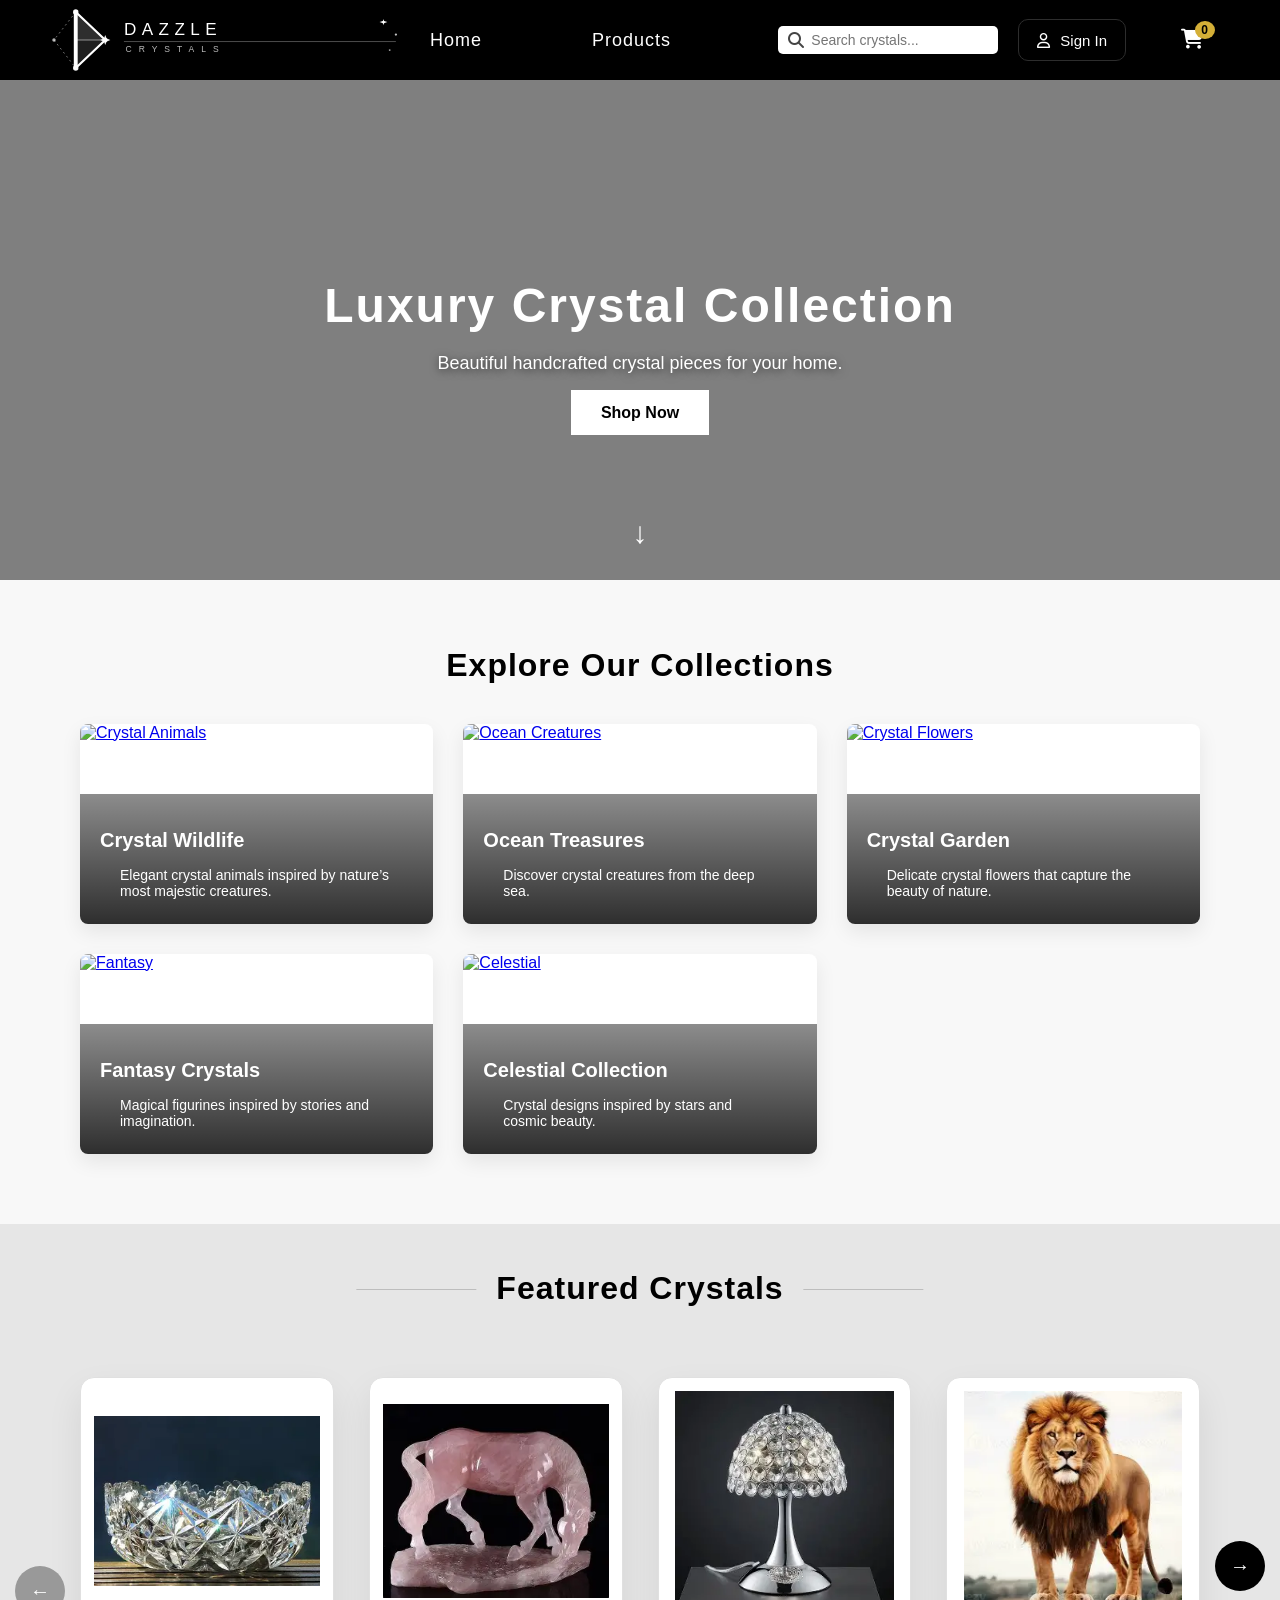
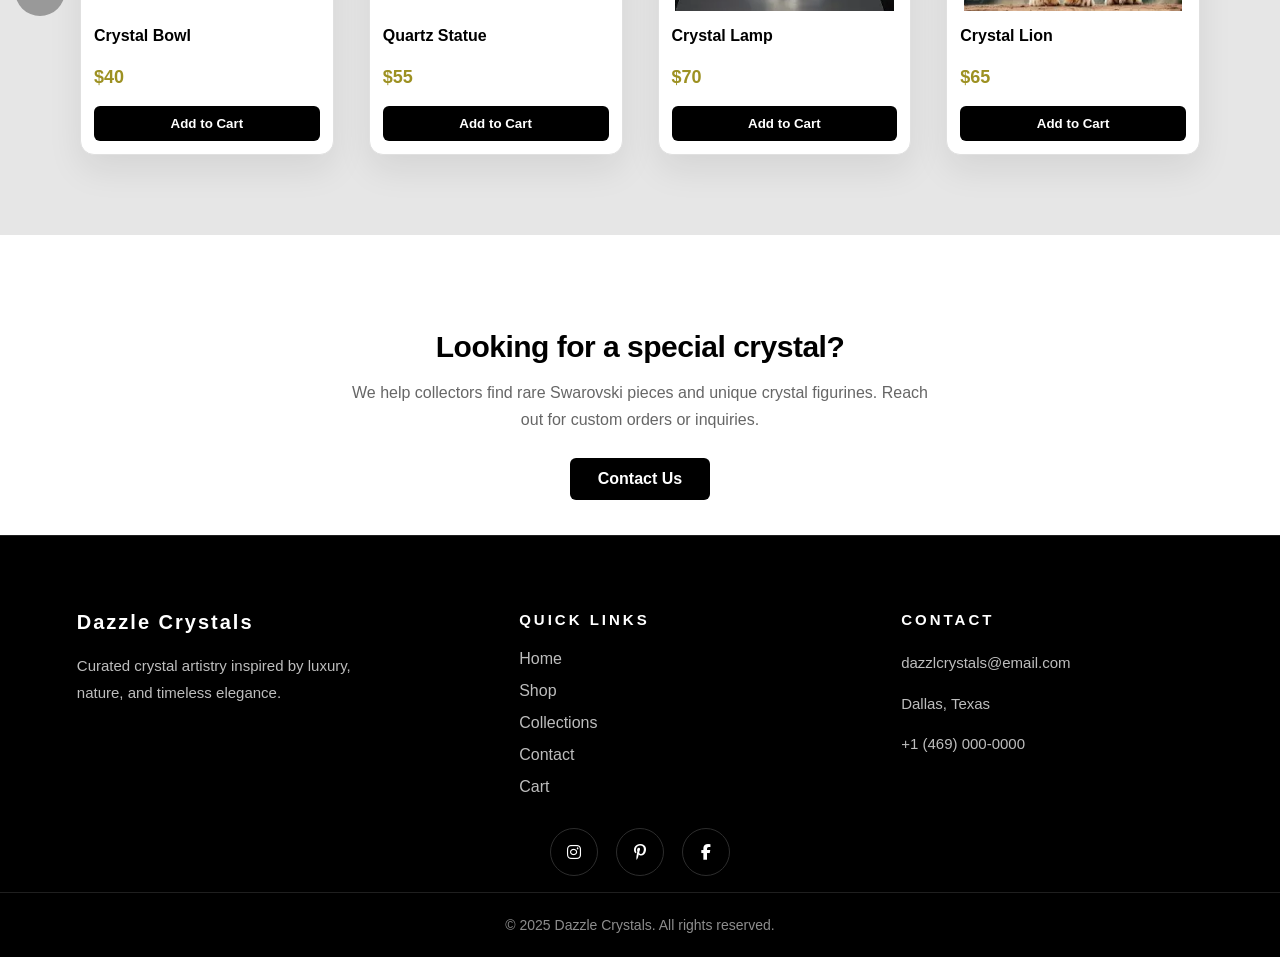
==== index.html @ 3b9be1fa "Corrected orders page nav bar" ====
<!doctype html>
<html>
  <head>
    <title>Crystal Store</title>
    <meta name="viewport" content="width=device-width, initial-scale=1.0" />
    <link rel="stylesheet" href="css/style.css" />
    <link
      rel="stylesheet"
      href="https://cdnjs.cloudflare.com/ajax/libs/font-awesome/6.5.0/css/all.min.css"
    />
  </head>

  <body>
    <header class="navbar">
      <div class="logo">
        <img src="images/Logo.svg" alt="Dazzle Crystals Logo" />
      </div>

      <nav>
        <a href="#home">Home</a>
        <a href="#products">Products</a>
        <a href="#contact">Contact</a>
      </nav>

      <div class="nav-right">
        <div class="search-bar">
          <i class="fa-solid fa-magnifying-glass"></i>
          <input type="text" placeholder="Search crystals..." />
        </div>

        <button class="signin-btn" id="signin-btn">
          <i class="fa-regular fa-user"></i>

          <span id="signin-text">Sign In</span>
        </button>

        <div class="account-dropdown" id="account-dropdown">
          <a href="#">
            <i class="fa-regular fa-user"></i>
            <span>My Account</span>
          </a>

          <a href="#">
            <i class="fa-regular fa-heart"></i>
            <span>Wishlist</span>
          </a>

          <a href="orders.html">
            <i class="fa-solid fa-box"></i>
            <span>Orders</span>
          </a>

          <button id="logout-btn">
            <i class="fa-solid fa-arrow-right-from-bracket"></i>
            <span>Logout</span>
          </button>
        </div>

        <button class="menu-toggle" id="menu-toggle">☰</button>

        <a href="cart.html" class="cart">
          <i class="fa-solid fa-cart-shopping"></i>
          <span id="cart-count">0</span>
        </a>

        <div id="cart-message" class="cart-message"></div>
      </div>
    </header>

    <section id="home" class="hero">
      <div class="hero-text">
        <h2>Luxury Crystal Collection</h2>
        <p>Beautiful handcrafted crystal pieces for your home.</p>
        <a href="shop.html" class="shop-btn">Shop Now</a>
      </div>

      <a href="#collections" class="scroll-down">↓</a>
    </section>

    <section id="collections" class="collections">
      <h2>Explore Our Collections</h2>

      <div class="collection-grid">
        <a href="shop.html?collection=wildlife">
          <div class="collection-card">
            <img
              src="https://images.unsplash.com/photo-1579783901586-d88db74b4fe4"
              alt="Crystal Animals"
            />
            <div class="collection-text">
              <h3>Crystal Wildlife</h3>
              <p>
                Elegant crystal animals inspired by nature’s most majestic
                creatures.
              </p>
            </div>
          </div>
        </a>

        <a href="shop.html?collection=ocean">
          <div class="collection-card">
            <img
              src="https://images.unsplash.com/photo-1507525428034-b723cf961d3e"
              alt="Ocean Creatures"
            />
            <div class="collection-text">
              <h3>Ocean Treasures</h3>
              <p>Discover crystal creatures from the deep sea.</p>
            </div>
          </div>
        </a>

        <a href="shop.html?collection=garden">
          <div class="collection-card">
            <img
              src="https://images.unsplash.com/photo-1501004318641-b39e6451bec6"
              alt="Crystal Flowers"
            />
            <div class="collection-text">
              <h3>Crystal Garden</h3>
              <p>Delicate crystal flowers that capture the beauty of nature.</p>
            </div>
          </div>
        </a>

        <a href="shop.html?collection=fantasy">
          <div class="collection-card">
            <img
              src="https://images.unsplash.com/photo-1534447677768-be436bb09401"
              alt="Fantasy"
            />
            <div class="collection-text">
              <h3>Fantasy Crystals</h3>
              <p>Magical figurines inspired by stories and imagination.</p>
            </div>
          </div>
        </a>

        <a href="shop.html?collection=celestial">
          <div class="collection-card">
            <img
              src="https://images.unsplash.com/photo-1519681393784-d120267933ba"
              alt="Celestial"
            />
            <div class="collection-text">
              <h3>Celestial Collection</h3>
              <p>Crystal designs inspired by stars and cosmic beauty.</p>
            </div>
          </div>
        </a>
      </div>
    </section>

    <section id="products" class="products">
      <h2>Featured Crystals</h2>

      <div class="products-wrapper">
        <!-- LEFT BUTTON -->
        <button id="prev-btn" class="nav-btn left">←</button>

        <!-- PRODUCTS (UNCHANGED GRID) -->
        <div class="product-grid" id="product-container"></div>

        <!-- RIGHT BUTTON -->
        <button id="next-btn" class="nav-btn right">→</button>
      </div>
    </section>

    <section id="contact" class="contact-section">
      <h2>Looking for a special crystal?</h2>

      <p>
        We help collectors find rare Swarovski pieces and unique crystal
        figurines. Reach out for custom orders or inquiries.
      </p>

      <a href="contact.html" class="contact-btn"> Contact Us </a>
    </section>

    <footer class="footer">
      <div class="footer-container">
        <!-- LEFT -->
        <div class="footer-brand">
          <h3>Dazzle Crystals</h3>

          <p>
            Curated crystal artistry inspired by luxury, nature, and timeless
            elegance.
          </p>
        </div>

        <!-- CENTER -->
        <div class="footer-links">
          <h4>Quick Links</h4>

          <a href="index.html">Home</a>

          <a href="shop.html">Shop</a>

          <a href="collections.html">Collections</a>

          <a href="contact.html">Contact</a>

          <a href="cart.html">Cart</a>
        </div>

        <!-- RIGHT -->
        <div class="footer-contact">
          <h4>Contact</h4>

          <p>dazzlcrystals@email.com</p>

          <p>Dallas, Texas</p>

          <p>+1 (469) 000-0000</p>
        </div>
      </div>

      <!-- SOCIAL ICONS -->

      <div class="footer-socials">
        <a href="#"><i class="fa-brands fa-instagram"></i></a>

        <a href="#"><i class="fa-brands fa-pinterest-p"></i></a>

        <a href="#"><i class="fa-brands fa-facebook-f"></i></a>
      </div>

      <!-- BOTTOM -->

      <div class="footer-bottom">
        <p>© 2025 Dazzle Crystals. All rights reserved.</p>
      </div>
    </footer>

    <script src="js/script.js?v=2"></script>

    <!-- =========================
     AUTH MODAL
========================= -->

    <div class="auth-overlay" id="auth-overlay">
      <div class="auth-modal">
        <!-- CLOSE BUTTON -->

        <button class="auth-close" id="auth-close">&times;</button>

        <!-- HEADER -->

        <div class="auth-header">
          <h2>Dazzle Crystals</h2>

          <p>Welcome back to your crystal collection.</p>
        </div>

        <!-- TABS -->

        <div class="auth-tabs">
          <button class="auth-tab active-tab" id="signin-tab">Sign In</button>

          <button class="auth-tab" id="signup-tab">Create Account</button>
        </div>

        <!-- SIGN IN FORM -->

        <form class="auth-form" id="signin-form">
          <input
            type="email"
            id="signin-email"
            placeholder="Email Address"
            required
          />

          <input
            type="password"
            id="signin-password"
            placeholder="Password"
            required
          />

          <button type="submit" class="auth-submit-btn">Sign In</button>
        </form>

        <!-- SIGN UP FORM -->

        <form class="auth-form hidden-form" id="signup-form">
          <input
            type="text"
            id="signup-firstname"
            placeholder="First Name"
            required
          />

          <input
            type="text"
            id="signup-lastname"
            placeholder="Last Name"
            required
          />

          <input
            type="email"
            id="signup-email"
            placeholder="Email Address"
            required
          />

          <input
            type="password"
            id="signup-password"
            placeholder="Password"
            required
          />

          <input
            type="password"
            id="signup-confirm-password"
            placeholder="Confirm Password"
            required
          />

          <button type="submit" class="auth-submit-btn">Create Account</button>
        </form>
      </div>
    </div>
    <script src="js/auth.js"></script>
  </body>
</html>
---- css/style.css ----
html {
    scroll-behavior: smooth;
}

section {
    scroll-margin-top: 100px;
}

body {
    font-family: Arial;
    margin: 0;

    display: flex;
    flex-direction: column;
    min-height: 100vh;
}
/* ==================== NAVBAR ==================== */

.cart {
    position: relative;
    margin-left: 20px;
    cursor: pointer;
}

.cart i {
    font-size: 20px;
    color: white;
}

#cart-count {
    position: absolute;
    top: -8px;
    right: -10px;
    background: #d4af37;
    color: black;
    font-size: 12px;
    font-weight: bold;
    padding: 2px 6px;
    border-radius: 50%;
}

.navbar {
    background: black;
    color: white;
    display: flex;
    align-items: center;
    justify-content: space-between;
    height: 80px;
    padding: 0 40px;
    position: sticky;
    top: 0;
    z-index: 1000;
}

.logo {
    display: flex;
    align-items: center;
    height: 100%;
    margin-right: 20px;
}

.logo img {
    height: 70px;
    width: auto;
}

nav {
    position: absolute;
    left: 50%;
    transform: translateX(-50%);
    display: flex;
    gap: 40px;
}

.navbar a {
    color: white;
    text-decoration: none;
    margin: 0 35px;
    font-size: 18px;
    font-weight: 500;
    letter-spacing: 1px;
    position: relative;
}

.navbar a::after {
    content: "";
    position: absolute;
    width: 0%;
    height: 2px;
    left: 0;
    bottom: -5px;
    background-color: white;
    transition: width 0.3s ease;
}

.navbar a:hover::after {
    width: 100%;
}

.search-bar {
    justify-self: end;
    display: flex;
    align-items: center;
    background: white;
    padding: 5px 10px;
    border-radius: 5px;
}

.search-bar input {
    border: none;
    outline: none;
    font-size: 14px;
    margin-left: 5px;
}

.search-bar i {
    color: #444;
}

.nav-right {
    display: flex;
    align-items: center;
    gap: 20px;
    position: relative;
}

/* =========================
   SIGN IN BUTTON
========================= */

.signin-btn {

    height: 42px;

    padding: 0 18px;

    border-radius: 10px;

    border: 1px solid #2d2d2d;

    background: black;

    color: white;

    display: flex;

    align-items: center;

    gap: 10px;

    cursor: pointer;

    transition: 0.3s ease;

    font-size: 15px;

    font-weight: 500;
}

.signin-btn i {

    font-size: 15px;
}

.signin-btn:hover {

    border-color: #b89b5e;

    color: #b89b5e;

    transform: translateY(-1px);
}

/* =========================
   LOGGED IN BUTTON
========================= */

.signin-btn.logged-in {

    width: 44px;

    height: 44px;

    padding: 0;

    border-radius: 50%;

    justify-content: center;

    font-size: 14px;

    font-weight: 700;

    background: white;

    color: black;

    border: none;
}

/* HIDE USER ICON */

.signin-btn.logged-in i {

    display: none;
}

/* HOVER */

.signin-btn.logged-in:hover {

    background: #b89b5e;

    color: white;

    transform: translateY(-1px);
}

/* =========================
   ACCOUNT DROPDOWN
========================= */

.account-dropdown {

    position: absolute;

    top: 70px;

    right: -25px;

    width: 205px;

    background: #fcfcfc;

    border-radius: 18px;

    border: 1px solid rgba(0,0,0,0.08);

    box-shadow:
        0 10px 25px rgba(0,0,0,0.08),
        0 25px 50px rgba(0,0,0,0.14);

    padding: 10px;

    display: flex;

    flex-direction: column;

    gap: 2px;

    opacity: 0;

    visibility: hidden;

    transform: translateY(12px);

    transition: 0.25s ease;

    z-index: 1000;
    align-items: flex-start;
    overflow: hidden;
}

/* SHOW */

.account-dropdown.show-dropdown {

    opacity: 1;

    visibility: visible;

    transform: translateY(0);
}

/* LINKS + BUTTON */

.account-dropdown a,
.account-dropdown button {


    height: 44px;

    border: none;

    background: none;

    border-radius: 10px;

    padding: 0 8px 0 6px;

    display: flex;

    align-items: center;
    gap: 10px;
    white-space: nowrap;

    font-size: 14px;

    font-weight: 500;

    color: #111;

    text-decoration: none;

    cursor: pointer;

    transition: 0.25s ease;
    width: 100%;
}

.account-dropdown i {

    width: 20px;
    text-align: center;

    font-size: 15px;

    opacity: 0.8;
}

/* HOVER */

.account-dropdown a:hover,
.account-dropdown button:hover {

    background: rgba(0,0,0,0.06);
}

/* LOGOUT */

#logout-btn {

    color: #c0392b;

    font-weight: 600;
}

/* ==================== MOBILE MENU BUTTON ==================== */

.menu-toggle {
    display: none;

    background: none;
    border: none;

    color: white;

    font-size: 28px;
    cursor: pointer;
}



/* ==================== HERO SECTION ==================== */

.hero {
    height: 500px;
    background-image: linear-gradient(
        rgba(0, 0, 0, 0.5),
        rgba(0, 0, 0, 0.5)
    ),
    url("https://images.unsplash.com/photo-1605100804763-247f67b3557e");
    background-size: cover;
    background-position: center;
    display: flex;
    align-items: center;
    justify-content: center;
    color: white;
    text-align: center;
    position: relative;
}

.hero-text h2 {
    font-size: 48px;
    letter-spacing: 2px;
    margin-bottom: 20px;
}

.hero-text p {
    font-size: 18px;
    color: white;
    margin-bottom: 30px;
    text-shadow: 0px 2px 8px rgba(0, 0, 0, 0.6);
}

.shop-btn {
    margin-top: 20px;
    padding: 14px 30px;
    font-size: 16px;
    background: white;
    color: black;
    border: none;
    cursor: pointer;
    font-weight: bold;
    transition: 0.3s;
    text-decoration: none;
}

.shop-btn:hover {
    background: #d4af37;
    color: black;
}

.hero-text {
    animation: fadeIn 1.5s ease;
}

@keyframes fadeIn {
    from {
        opacity: 0;
        transform: translateY(20px);
    }
    to {
        opacity: 1;
        transform: translateY(0);
    }
}

.scroll-down {
    position: absolute;
    bottom: 30px;
    left: 50%;
    transform: translateX(-50%);
    font-size: 30px;
    color: white;
    text-decoration: none;
    animation: scrollBounce 1.5s infinite;
}

@keyframes scrollBounce {
    0%   { transform: translate(-50%, 0); }
    50%  { transform: translate(-50%, 10px); }
    100% { transform: translate(-50%, 0); }
}

/* ==================== PRODUCTS ==================== */

.products {
    padding: 20px 40px 80px;
    background: #e6e6e6;
}

.products h2 {
    text-align: center;
    font-size: 32px;
    letter-spacing: 1px;
    margin-bottom: 50px;
    position: relative;
    display: inline-block;
    left: 50%;
    transform: translateX(-50%);
}

.products h2::before,
.products h2::after {
    content: "";
    position: absolute;
    top: 50%;
    width: 120px;
    height: 1px;
    background: #bdbdbd;
}

.products h2::before {
    right: 100%;
    margin-right: 20px;
}

.products h2::after {
    left: 100%;
    margin-left: 20px;
}

.product-grid {
    display: grid;
    grid-template-columns: repeat(4, 1fr);
    gap: 35px;
    margin-top: 20px;
    align-items: start;
}

.product-card {
    padding: 13px;
    text-align: left;
    background: white;
    border-radius: 14px;
    border: 1px solid #e0e0e0;
    box-shadow: 0 15px 35px rgba(0, 0, 0, 0.08);
    transition: 0.3s;

    display: flex;
    flex-direction: column;
    justify-content: flex-start;
}

.product-card * {
    margin-bottom: 0;
}

.product-card:hover {
    transform: translateY(-8px);
    box-shadow: 0 22px 50px rgba(0, 0, 0, 0.18);
}

.product-card img {
    display: block;
    width: 100%;
    height: 220px;
    object-fit: contain;
    padding: 0;
    margin-bottom: 10px;
}

.product-card h3 {
    font-size: 16px;
    font-weight: 600;
    margin: 6px 0 4px;
}

.product-card p:last-of-type {
    font-size: 18px;
    font-weight: 700;
    margin-bottom: 10px;
}

.product-card button {
    margin-top: 8px;
    padding: 10px 20px;
    background: black;
    color: white;
    border: none;
    cursor: pointer;
    font-weight: bold;
    border-radius: 6px;
    display: block;
    text-align: center;
    width: 100%;
    margin-bottom: 0;
}

.product-card button:hover {
    background: #444;
}

.product-desc {
    font-size: 15px;
    color: #8a8a8a;
    margin-bottom: 8px;

    height: 34px;          /* FIXED HEIGHT */
    line-height: 17px;     /* clean spacing */
    overflow: hidden;
}

.price {
    color: #9d9122;
    font-weight: 700;
}
/* ==================== COLLECTIONS ==================== */

.collections {
    padding: 40px 80px 70px;
    background: #f8f8f8;
}

.collections h2 {
    text-align: center;
    font-size: 32px;
    margin-bottom: 40px;
    letter-spacing: 1px;
}

.collection-grid {
    display: grid;
    grid-template-columns: repeat(3, 1fr);
    gap: 30px;
    max-width: 1200px;
    margin: 0 auto;
}

.collection-card {
    position: relative;
    background: white;
    border-radius: 8px;
    overflow: hidden;
    box-shadow: 0 8px 20px rgba(0, 0, 0, 0.08);
    transition: 0.3s;
}

.collection-card:hover {
    transform: translateY(-5px);
}

.collection-card img {
    width: 100%;
    height: 200px;
    object-fit: cover;
    display: block;
    transition: 0.4s;
}

.collection-card:hover img {
    transform: scale(1.05);
    transition: 0.4s;
}

.collection-text {
    position: absolute;
    bottom: 0;
    left: 0;
    right: 0;

    height: 90px;

    background: linear-gradient(
        rgba(0, 0, 0, 0.45),
        rgba(0, 0, 0, 0.82)
    );
    
    color: white;
    padding: 20px;

    
}

.collection-card:active {
    transform: scale(0.98);
}

.collection-text h3 {
    margin: 0;
    font-size: 20px;
    font-weight: 600;
}

.collection-text p {
    font-size: 14px;
    margin-top: 5px;
    color: white !important;
}

.collection-card h3 {
    margin-top: 15px;
    font-size: 20px;
}

.collection-card p {
    font-size: 14px;
    padding: 10px 20px 20px;
    color: #666;
}

/* ==================== CONTACT SECTION ==================== */

.contact-section {
    text-align: center;
    padding: 70px 20px 35px;
    background: white;
}

.contact-section h2 {
    font-size: 30px;
    margin-bottom: 15px;
    letter-spacing: -0.5px;
    font-weight: 650;
}

.contact-section p {
    max-width: 600px;
    margin: 0 auto 25px;
    line-height: 1.7;
    color: #666;
    font-size: 16px;
}

.contact-btn {
    display: inline-block;
    padding: 12px 28px;
    background: black;
    color: white;
    text-decoration: none;
    font-weight: bold;
    border-radius: 6px;
    transition: 0.3s;
}

.contact-btn:hover {
    background: #d4af37;
    color: black;
}

/* =========================
   FOOTER
========================= */

.footer {

    background: black;

    color: white;

    padding-top: 55px;

    margin-top: auto;

    border-top: 1px solid #1f1f1f;
}

.footer-container {

    width: 88%;

    margin: auto;

    display: flex;

    justify-content: space-between;

    gap: 80px;

    padding-bottom: 18px;
}

/* LEFT */

.footer-brand {

    flex: 1.2;
}

.footer-brand h3 {

    font-size: 20px;

    letter-spacing: 2px;

    margin-bottom: 18px;
}

.footer-brand p {

    color: #bdbdbd;

    line-height: 1.8;

    max-width: 320px;

    font-size: 15px;
}

/* CENTER */

.footer-links {

    flex: 1;

    display: flex;

    flex-direction: column;
}

.footer-links h4,
.footer-contact h4 {

    font-size: 15px;

    letter-spacing: 3px;

    text-transform: uppercase;

    margin-bottom: 22px;
}

.footer-links a {

    color: #bdbdbd;

    text-decoration: none;

    margin-bottom: 14px;

    transition: 0.3s ease;

    width: fit-content;
}

.footer-links a:hover {

    color: #b89b5e;
    transform: translateX(4px);
}

/* RIGHT */

.footer-contact {

    flex: 1;
}

.footer-contact p {

    color: #bdbdbd;

    margin-bottom: 14px;

    line-height: 1.7;

    font-size: 15px;
}

/* SOCIALS */

.footer-socials {

    display: flex;

    justify-content: center;

    gap: 18px;

    padding-bottom: 16px;
}

.footer-socials a {

    width: 46px;

    height: 46px;

    border-radius: 50%;

    border: 1px solid #2d2d2d;

    display: flex;

    align-items: center;

    justify-content: center;

    color: white;

    text-decoration: none;

    transition: 0.3s ease;
}

.footer-socials a:hover {

    background: #b89b5e;

    color: black;

    border-color: #b89b5e;
}

/* BOTTOM */

.footer-bottom {

    border-top: 1px solid #1f1f1f;

    padding: 24px 20px;

    text-align: center;
}

.footer-bottom p {

    color: #8d8d8d;

    font-size: 14px;

    margin: 0;
}

/* =========================
   MOBILE FOOTER
========================= */

@media (max-width: 768px) {

    .footer-container {

        flex-direction: column;

        gap: 40px;
    }

    .footer-brand p {

        max-width: 100%;
    }

    .footer-links,
    .footer-contact {

        width: 100%;
    }

    .footer {

        padding-top: 50px;
    }
}



/* ==================== CART PAGE ==================== */

.cart-page {
    display: flex;
    gap: 40px;
    padding: 40px 80px;
    background: #e6e6e6;

    flex: 1;
}

.cart-left {
    flex: 2;
}

.cart-right {
    flex: 1;
    background: white;
    padding: 25px;
    border-radius: 10px;
    box-shadow: 0 10px 30px rgba(0, 0, 0, 0.1);
    height: fit-content;
    position: sticky;
    top: 110px;
}

.cart-right h2 {
    margin-bottom: 20px;
}


.cart-right h3 {
    margin-top: 20px;
}

.checkout-btn {
    width: 100%;
    margin-top: 20px;
    padding: 12px;
    background: black;
    color: white;
    border: none;
    font-weight: bold;
    cursor: pointer;
}

.checkout-btn:hover {
    background: #444;
}

.cart-item-content {
    display: flex;
    align-items: center;
    justify-content: space-between;
    gap: 25px;
}

.cart-item-content img {
    width: 100px;
    height: 100px;
    object-fit: cover;
    border-radius: 8px;
}

.cart-item-info {
    flex: 1;
    text-align: left;
    margin-left: 20px;
}

.cart-item-info h3 {
    margin: 0;
    font-size: 18px;
}

.cart-item-info p {
    margin: 5px 0;
    color: #555;
}

.cart-item-info button {
    margin-top: 10px;
    padding: 8px 14px;
    background: black;
    color: white;
    border: none;
    cursor: pointer;
    border-radius: 5px;
}

.cart-item-info button:hover {
    background: #444;
}

.cart-title {
    font-size: 18px;
    font-weight: bold;
    color: black;
    text-decoration: none;
    display: block;
}

.cart-title:hover {
    text-decoration: underline;
}

.cart-price {
    font-size: 16px !important;
    font-weight: 600;
    color: #000;
    letter-spacing: 0.5px;
}

.remove-btn {
    width: fit-content;
    margin-top: 10px;
    padding: 8px 16px;
    background: black;
    color: white;
    border: none;
    border-radius: 6px;
    cursor: pointer;
}

.remove-btn:hover {
    background: #444;
}

.cart-delete button {
    width: 42px;
    height: 42px;
    border-radius: 50%;
    border: 2px solid #ccc;
    background: white;
    cursor: pointer;
    display: flex;
    align-items: center;
    justify-content: center;
    transition: all 0.3s ease;
}

.cart-delete button i {
    color: #000;
    font-size: 16px;
}

.cart-delete button:hover {
    background: rgb(190, 47, 47);
    border-color: black;
}

.cart-delete button:hover i {
    color: white;
}

/* ==================== RESPONSIVE DESIGN ==================== */

/* Tablet */
@media (max-width: 900px) {
    .collection-grid {
        grid-template-columns: repeat(2, 1fr);
    }
}

/* Mobile */
@media (max-width: 600px) {
    .products {
    padding: 10px 0 30px;
}

.products h2::before,
.products h2::after {
    font-size: 24px;

    margin-bottom: 16px;

    line-height: 1.2;
}

.products-wrapper {
    position: relative;

    display: flex;
    justify-content: center;
    align-items: center;
    margin-top: -10px;

    padding: 0;
}

.collections {
    padding: 40px 20px;
}

.collection-text {
    height: 60px;
    padding: 12px;
    min-height: 78px;
}

.collection-text h3 {
    font-size: 14px;
}

.collection-text p {
    font-size: 12px;
}

.collection-card img {
    height: 150px;
    object-fit: cover;
    width: 100%;
}

.collections h2 {
    font-size: 24px;

    margin-bottom: 20px;

    line-height: 1.2;
}



.hero-text h2 {
    font-size: 30px;

    line-height: 1.1;

    margin-bottom: 10px;

    letter-spacing: 1px;
}

.hero-text p {
    font-size: 14px;

    line-height: 1.5;

    max-width: 280px;

    margin: 0 auto 14px;
}

.hero .shop-btn {
    padding: 10px 24px;
    font-size: 12px;
    display: inline-block;
    width: auto;
}

.hero {
    height: 320px;

    padding: 20px;

    background-position: center;
}

.hero-text {
    margin-top: 0px;
}

.scroll-down {
    bottom: 14px;
    font-size: 24px;
}

    .collection-grid {
        grid-template-columns: 1fr !important;
    }

    .product-grid {
    grid-template-columns: 1fr;

    gap: 0;

    margin-top: 0;

    width: 100%;

    justify-items: center;
}

.product-card {
    width: 80%;

    padding: 12px;

    box-sizing: border-box;

    border-radius: 14px;

    background: white;

    box-shadow: 0 8px 18px rgba(0,0,0,0.08);

    text-align: left;
}

.product-card img {
    height: 175px;

    width: 100%;

    object-fit: contain;

    border-radius: 2px;

    margin-bottom: 10px;
}

.product-card h3 {
    font-size: 15px;

    margin: 8px 0 6px;

    font-weight: 700;
}

.product-desc {
    font-size: 15px;

    line-height: 1.4;

    color: #888;

    margin-bottom: 16px;

    height: auto;
}

.price {
    font-size: 14px;

    font-weight: 700;
}

.product-card button {
    padding: 9px;

    font-size: 11px;

    border-radius: 5px;

    margin-top: 10px;
}

    /* ================= MOBILE NAVBAR ================= */

/* KEEP THIS ONE */
.navbar {
    flex-direction: row;
    align-items: center;
    justify-content: space-between;

    padding: 0 14px;

    height: 58px;

    position: relative;
    box-sizing: border-box;
    width: 100%;
}
.menu-toggle {
    display: block;

    margin-left: 12px;
    margin-right: 0;

    font-size: 23px;

    line-height: 1;
}
.cart {
    margin-left: 0;
}

.cart i {
    font-size: 16px;
}

#cart-count {
    top: -6px;
    right: -8px;
}

/* hide nav initially */
nav {
    display: none;

    position: absolute;

    top: 64px;
    box-shadow: 0 10px 25px rgba(0,0,0,0.35);
    left: 0;

    width: 100%;

    background: black;

    flex-direction: column;
    align-items: center;
    justify-content: center;

    padding: 16px 0;

    z-index: 999;

    transform: none;
    right: auto;
}

/* when menu opens */
nav.active {
    display: flex;

    animation: mobileMenu 0.25s ease;
}

@keyframes mobileMenu {
    from {
        opacity: 0;
        transform: translateY(-8px);
    }

    to {
        opacity: 1;
        transform: translateY(0);
    }
}

nav a {
    margin: 10px 0;

    font-size: 17px;

    width: 100%;
    text-align: center;
}

.nav-right {
    display: flex;
    align-items: center;

    gap: 10px;

    margin-left: auto;
}

.nav-btn {
    width: 24px;
    height: 24px;

    font-size: 10px;

    border-radius: 50%;

    background: black;

    color: white;

    border: none;

    display: flex;
    align-items: center;
    justify-content: center;

    opacity: 1;

    position: absolute;

    top: 50%;

    transform: translateY(-50%);

    z-index: 10;
}

#prev-btn {
    left: 8px;
}

#next-btn {
    right: 8px;
}

.nav-btn:active {
    transform: scale(0.92);
}

.search-bar {
    width: auto;
    height: auto;
    display: flex;
    align-items: center;
    justify-content: center;
    background: transparent;
    border: none;
    padding: 4px;
    overflow: visible;
    cursor: pointer;
}

.search-bar input {
    display: none;
}

.search-bar i {
    color: white;
    font-size: 15px;
    margin: 0;
}

    .logo {
    justify-content: center;
    margin-right: 0;
}

.logo img {
    height: 42px;
}


.contact-section h2 {
    font-size: 26px;

    line-height: 1.2;

    max-width: 280px;

    margin: 0 auto 16px;
}

.contact-section p {
    font-size: 14px;

    line-height: 1.6;

    max-width: 300px;

    margin: 0 auto 22px;
}

.related-products .product-grid {
    grid-template-columns: 1fr;
}


/* =========================
   MOBILE SHOP PAGE
========================= */

.shop-container {
    display: block;
}

.filters {
    display: none;
}

.products-content {
    width: 100%;
}

.mobile-actions {
    display: flex;

    gap: 12px;

    margin-bottom: 18px;
}

.filter-toggle,
#sort {
    flex: 1;

    height: 44px;

    border-radius: 10px;

    border: 1px solid #d8d8d8;

    background: white;

    font-size: 14px;

    padding: 0 14px;
}

.filter-toggle {
    display: flex;

    align-items: center;
    justify-content: center;

    gap: 8px;

    cursor: pointer;
}

.top-bar {
    display: block;
}

#result-count {
    font-size: 15px;

    margin-bottom: 18px;

    font-weight: 600;
}

/* PRODUCT LIST */

.products-content .product-grid {
    display: grid;

    grid-template-columns: 1fr;

    gap: 22px;

    justify-items: center;
}

.products-content .product-card {
    width: 88%;

    padding: 14px;

    border-radius: 16px;

    background: white;

    box-shadow: 0 6px 18px rgba(0,0,0,0.08);
}

.products-content .product-card img {
    width: 100%;

    height: 220px;

    object-fit: contain;

    margin-bottom: 14px;
}

.products-content .product-card h3 {
    font-size: 20px;

    margin-bottom: 10px;
}

.products-content .product-desc {
    font-size: 14px;

    line-height: 1.5;

    margin-bottom: 18px;
}

.products-content .price {
    font-size: 20px;

    font-weight: 700;

    margin-bottom: 16px;
}

.products-content .product-card button {
    height: 48px;

    font-size: 14px;

    border-radius: 8px;
}

/* FILTER MODAL */

.filter-overlay {
    position: fixed;

    inset: 0;

    background: rgba(0,0,0,0.45);

    z-index: 999;

    display: none;

    align-items: flex-end;
}

.filter-overlay.active {
    display: flex;
}

.filter-modal {
    width: 100%;

    background: white;

    border-radius: 22px 22px 0 0;

    padding: 24px 20px;

    max-height: 85vh;

    overflow-y: auto;
}

.filter-header {
    display: flex;

    justify-content: space-between;

    align-items: center;

    margin-bottom: 24px;
}

.filter-header h3 {
    font-size: 24px;
}

#close-filters {
    background: none;

    border: none;

    font-size: 22px;

    cursor: pointer;
}

.filter-content h4 {
    margin: 24px 0 14px;

    font-size: 18px;
}

.filter-content label {
    display: flex;

    align-items: center;

    gap: 10px;

    margin-bottom: 16px;

    font-size: 15px;
}

.filter-buttons {
    display: flex;

    gap: 12px;

    margin-top: 28px;
}

.filter-buttons button {
    flex: 1;

    height: 48px;

    border-radius: 10px;

    font-size: 14px;

    cursor: pointer;
}

#mobile-clear-filters {
    background: white;

    border: 1px solid #ccc;
}

#apply-filters {
    background: black;

    color: white;

    border: none;
}


}

/* ================= FILTER LAYOUT ================= */

.shop-container {
    display: flex;
    gap: 30px;
}

/* ================= PAGINATION ================= */

.pagination {
    display: flex;

    justify-content: center;

    align-items: center;

    gap: 10px;

    margin-top: 40px;
}

.pagination button {
    width: 42px;
    height: 42px;

    border-radius: 50%;

    border: 1px solid #ccc;

    background: white;

    cursor: pointer;

    font-weight: 600;

    transition: 0.3s;
}

.pagination button:hover {
    background: black;
    color: white;
}

.pagination .active-page {
    background: black;
    color: white;
    border-color: black;
}

/* LEFT SIDE FILTER */
.filters {
    width: 250px;
    background: white;
    padding: 20px;
    border-radius: 10px;
    height: fit-content;
    box-shadow: 0 5px 15px rgba(0,0,0,0.1);

    position: sticky;
    top: 100px;
}

.filters h3 {
    margin-bottom: 15px;
}

.filters h4 {
    margin-top: 15px;
    margin-bottom: 10px;
}

/* RIGHT SIDE PRODUCTS */
.products-content {
    flex: 1;
}

/* ================= TOP BAR ================= */

.top-bar {
    display: flex;
    justify-content: space-between;
    align-items: center;
    margin-bottom: 20px;
}

.top-bar p {
    font-weight: bold;
    font-size: 16px;
}

.top-bar select {
    padding: 6px 10px;
    border-radius: 5px;
    cursor: pointer;
}

/* CLEAR FILTER BUTTON */
.clear-btn {
    margin-top: 20px;
    width: 100%;
    padding: 10px;
    background: black;
    color: white;
    border: none;
    border-radius: 6px;
    cursor: pointer;
    font-weight: bold;
}

.clear-btn:hover {
    background: #444;
}

/* ================= EMPTY CART ================= */

.empty-cart {
    text-align: center;
    margin-top: 80px;
    padding: 40px;
}

.empty-icon {
    font-size: 60px;
    color: #ccc;
    margin-bottom: 20px;
}

.empty-cart h3 {
    font-size: 24px;
    margin-bottom: 10px;
}

.empty-cart p {
    color: #777;
    margin-bottom: 25px;
}

.empty-cart .shop-btn {
    display: inline-block;
    padding: 12px 25px;
    background: black;
    color: white;
    text-decoration: none;
    border-radius: 6px;
    font-weight: bold;
    transition: 0.3s;
}

/* ================= CART TOAST ================= */

.cart-message {
    position: fixed;
    top: 90px;
    right: 40px;
    background: black;
    color: white;
    padding: 10px 18px;
    border-radius: 6px;
    font-size: 14px;
    opacity: 0;
    transform: translateY(-10px);
    transition: all 0.3s ease;
    pointer-events: none;
}

.cart-message.show {
    opacity: 1;
    transform: translateY(0);
}

/* ================= PRODUCT NAV BUTTONS ================= */

.products-wrapper {
    position: relative;
    padding: 0 40px;

    
}

/* COMMON BUTTON STYLE */
.nav-btn {
    position: absolute;
    top: 50%;
    transform: translateY(-50%);
    
    width: 50px;
    height: 50px;
    border-radius: 50%;
    
    background: black;
    color: white;
    border: none;
    cursor: pointer;
    
    font-size: 20px;
    
    display: flex;
    align-items: center;
    justify-content: center;

    z-index: 10;
}

/* LEFT BUTTON */
.nav-btn.left {
    left: -25px;
}

/* RIGHT BUTTON */
.nav-btn.right {
    right: -25px;
}

/* HOVER EFFECT */
.nav-btn:hover {
    background: #444;
    transform: translateY(-50%) scale(1.1);
    transition: 0.2s;
}

.nav-btn:disabled {
    background: #999;
    cursor: not-allowed;
    transform: none;
}

/* ================= CHECKOUT ================= */

.checkout-container {
    display: flex;

    gap: 25px;

    align-items: flex-start;
    justify-content: center;

    padding: 24px 50px 40px;
    background: #e6e6e6;
    flex: 1;
    
}

/* LEFT SIDE */

.checkout-left {
    flex: 1;
    max-width: 640px;
}

/* RIGHT SIDE */

.checkout-summary {
    width: 420px;

    position: sticky;
    top: 110px;

    margin-top: 12px;
}

/* SUMMARY CARD */

.summary-card {
    background: white;

    padding: 30px;

    border-radius: 12px;

    box-shadow: 0 10px 30px rgba(0,0,0,0.08);
}

.summary-card h2 {
    margin-top: 0;
    margin-bottom: 25px;
}

.summary-card hr {
    border: none;
    border-top: 1px solid #d2d2d2;

    margin: 8px 0;
}


.checkout-box {
    background: transparent;
    padding: 0;
    border-radius: 0;
    box-shadow: none;
}

.zipcode-note {
    margin: 4px 0 10px;

    font-size: 13px;

    color: #777;

    line-height: 1.4;
}
/* CHECKOUT FORM WIDTH */

.checkout-left form,
.checkout-left #step-1,
.checkout-left #step-2,
.checkout-left #step-3 {
    width: 100%;
}

/* FORM INPUTS */

.checkout-left input,
.checkout-left select {
    background: white;
}

.checkout-box h2 {
    margin-bottom: 20px;
}

.checkout-box input,
.checkout-box textarea,
.checkout-box select{
    width: 100%;
    margin-bottom: 15px;
    padding: 10px;
    border-radius: 6px;
    border: 1px solid #ccc;
    box-sizing: border-box;
}

.checkout-box button {
    width: 100%;
    padding: 12px;
    background: black;
    color: white;
    border: none;
    font-weight: bold;
    cursor: pointer;
}

.checkout-box button:disabled {
    background: #999;
    cursor: not-allowed;
}

/* STEP INDICATOR */

.checkout-steps {
    display: flex;
    align-items: center;
    justify-content: center;
    margin: 15px 0;
    gap: 40px;
}

.step {
    display: flex;
    flex-direction: column;
    align-items: center;
    color: #aaa;
    font-weight: 500;
}

.circle {
    width: 35px;
    height: 35px;
    border-radius: 50%;
    border: 2px solid #ccc;
    display: flex;
    align-items: center;
    justify-content: center;
    margin-bottom: 5px;
    background: white;
}

.line {
    width: 120px;
    height: 2px;
    background: #ccc;
}

.step.active {
    color: black;
}

.step.active .circle {
    background: black;
    color: white;
    border-color: black;
}

/* Checkout Row Layout */

.row {
    display: grid;
    grid-template-columns: 1fr 1fr;
    gap: 15px;
}

.row input,
.row select {
    width: 100%;
}

/* FORCE ALIGN CITY + STATE */

.row input,
.row select {
    width: 100%;
    padding: 10px;
    height: 42px;
    border-radius: 6px;
    border: 1px solid #ccc;
    box-sizing: border-box;
}

.row {
    display: flex;
    gap: 10px;
}


.checkout-box input::placeholder,
.checkout-box textarea::placeholder {
    color: #999;
}

.phone-group {
    display: flex;
    border: 1px solid #ccc;
    border-radius: 6px;
    margin-bottom: 15px;
    overflow: hidden;
    height: 42px;   /* 🔥 FIX HEIGHT HERE */
}

.country-code {
    width: 50px;              /* 🔥 fixed width */
    display: flex;
    align-items: center;
    justify-content: center;  /* 🔥 center +1 perfectly */
    background: #f5f5f5;
    border-right: 1px solid #ccc;
    font-size: 14px;
    color: #555;
    height: 100%;
}

.phone-group input {
    border: none;
    outline: none;
    width: 100%;
    height: 100%;
    padding: 0 10px;
    font-size: 14px;  
    box-sizing: border-box;
}

.phone-group input {
    line-height: 42px;
}

/* Payment buttons layout */
.payment-actions {
    display: flex;
    gap: 15px;
    margin-top: 15px;
}

/* Primary button (Pay Now) */
.primary-btn {
    flex: 1;
    padding: 12px;
    background: black;
    color: white;
    border: none;
    font-weight: bold;
    cursor: pointer;
}

/* Secondary button (Back) */
.secondary-btn {
    flex: 1;
    padding: 12px;
    background: white;
    color: black;
    border: 1px solid #ccc;
    cursor: pointer;
}

.success-box {
    text-align: center;
    max-width: 520px;
    margin: 40px auto;
    padding: 40px;
    background: white;
    border-radius: 14px;
    box-shadow: 0 10px 30px rgba(0,0,0,0.08);
    animation: fadeIn 0.5s ease-in-out;
}

.success-icon {
    font-size: 50px;
    margin-bottom: 10px;
}

.order-id {
    margin-top: 6px;
    font-weight: bold;
    background: #f5f5f5;
    padding: 12px 18px;
    border-radius: 8px;
    display: inline-block;
    font-size: 18px;
    letter-spacing: 0.5px;
}

.success-box .primary-btn {
    display: inline-block;
    width: auto;
    padding: 12px 20px;
    margin-top: 20px;
    text-decoration: none;
}

.success-box {
    animation: fadeIn 0.5s ease-in-out;
}

@keyframes fadeIn {
    from {
        opacity: 0;
        transform: translateY(10px);
    }
    to {
        opacity: 1;
        transform: translateY(0);
    }
}

/* ================= ORDER SUMMARY ================= */

.summary-row {
    display: flex;
    justify-content: space-between;
    align-items: center;

    padding: 8px 0;
}

.summary-row p,
.summary-row span {
    margin: 0;

    color: #444;
    font-size: 17px;
    font-weight: 500;
}

.total-row {
    margin-top: 10px;
}

.total-row h3 {
    margin: 0;

    font-size: 20px;
    font-weight: 700;

    color: black;
}

.delivery-note {
    margin-top: 12px;

    font-size: 14px;
    line-height: 1.5;

    color: #666;
}

/* ================= COUPON BOX ================= */

.coupon-box {
    display: flex;
    gap: 10px;
    margin-top: 20px;
}

.coupon-box input {
    flex: 1;
    padding: 12px;
    border: 1px solid #ccc;
    border-radius: 6px;
    outline: none;
    font-size: 14px;
}

.apply-btn {
     height: 46px;
    padding: 0 20px;
    border: 1px solid #ccc;
    background: white;
    cursor: pointer;
    border-radius: 6px;
    font-weight: 600;
    transition: 0.3s;
}

.apply-btn:hover {
    background: #f5f5f5;
}

/* ================= CONTINUE SHOPPING ================= */

.continue-shopping {
    display: inline-flex;
    align-items: center;

    margin-top: 14px;
    margin-left: 18px;

    color: black;

    font-size: 16px;
    font-weight: 600;
    font-family: Arial, sans-serif;

    text-decoration: none;
    letter-spacing: 0.2px;

    transition: opacity 0.3s ease;
}

.continue-shopping:hover {
    opacity: 0.6;
}

.checkout-product-row {
    display: flex;
    justify-content: space-between;
    align-items: center;

    margin-bottom: 6px;
}

.checkout-product-row p,
.checkout-product-row span {
    font-size: 16px;
    font-weight: 500;
    color: #333;
    margin: 0;
}

.success-actions {
    display: flex;
    gap: 15px;

    justify-content: center;

    margin-top: 25px;
}

.success-actions .primary-btn,
.success-actions .secondary-btn {
    width: 220px;

    text-align: center;

    text-decoration: none;

    border-radius: 8px;

    padding: 14px 20px;

    font-size: 15px;

    font-weight: 600;
}

.success-actions .secondary-btn {
    background: white;
    border: 1px solid #ccc;
    color: black;
}

.success-actions .secondary-btn:hover {
    background: #f5f5f5;
}

.delivery-estimate {
    margin-top: 10px;
    font-size: 16px;
    color: #666;
    letter-spacing: 0.3px;
}

/* =========================
   PRODUCT DETAIL PAGE
========================= */

.product-detail {
    display: flex;

    gap: 0px;

    padding: 60px 6%;

    background: white;

    align-items: flex-start;

    justify-content: flex-start;
}

/* LEFT */

.product-gallery {
    width: 40%;
}

.main-image {
    width: 78%;

    background: white;

    border-radius: 18px;

    overflow: hidden;
}

.main-image img {
    width: 100%;

    background: white;

    border-radius: 18px;

    overflow: hidden;

    display: flex;

    align-items: center;

    justify-content: center;
}

.thumbnail-row {
    display: flex;

    gap: 12px;

    margin-top: 16px;
}

.thumbnail-row img {
    width: 70px;

    height: 70px;

    object-fit: cover;

    border-radius: 12px;

    cursor: pointer;

    border: 2px solid transparent;

    transition: 0.3s;
}

.thumbnail-row img:hover {
    opacity: 0.8;
}

.active-thumb {
    border-color: black !important;
}

/* RIGHT */

.product-info {
    
    width: 44%;

    position: sticky;

    top: 150px;

    gap: 0;

    margin-top: -30px;
}

.product-info h1 {
    font-size: 40px;

    font-weight: 550;

    line-height: 1.08;

    letter-spacing: -1px;

    margin-bottom: 14px;
}

.product-price {
    font-size: 30px;

    font-weight: 600;

    color: #a68d2d;

    margin-top: 0;

    margin-bottom: 18px;

    letter-spacing: -0.3px;
}

.product-description {
    border-top: 1px solid #ddd;

    border-bottom: 1px solid #ddd;

    padding: 14px 0;

    margin-bottom: 0px;
}

.product-description p {
    font-size: 19px;

    line-height: 1.8;

    color: #555;

    font-weight: 400;

    margin: 0;
}

.product-meta {
    display: flex;
    flex-direction: column;

    gap: 0px;

    margin-bottom: 20px;

    margin-top: -10px;
}
.meta-block {
    padding: 0;
    margin: -2px;
}

.meta-block h4 {
    font-size: 19px;

    margin-bottom: 0px;

    font-weight: 700;

    letter-spacing: 0.2px;
}

.meta-block p {
    color: #666;

    line-height: 1.6;

    font-size: 19px;

    font-weight: 400;

    margin: 0;
}

.detail-add-cart {
    width: 100%;

    height: 50px;

    background: black;

    color: white;

    border: none;

    border-radius: 10px;

    font-size: 16px;

    font-weight: 600;

    cursor: pointer;

    transition: 0.3s;
}

.detail-add-cart:hover {
    background: #222;
}

/* RELATED PRODUCTS */

.related-products {
    padding: 0px 8% 80px;

    background: #f3f3f3;
}

.related-products h2 {
    font-size: 28px;

    margin-bottom: 28px;
}

/* =========================
   MOBILE PRODUCT PAGE
========================= */

@media (max-width: 768px) {

    .product-detail {
        flex-direction: column;

        gap: 34px;

        padding: 30px 20px;
    }

    .main-image img {
    width: 100%;

    height: 520px;

    object-fit: contain;

    display: block;

    background: white;
    }

    .thumbnail-row {
        justify-content: center;
    }

    .thumbnail-row img {
        width: 68px;
        height: 68px;
    }

    .product-info {
        position: static;
    }

    .product-info h1 {
        font-size: 34px;
    }

    .product-price {
        font-size: 28px;
    }

    .product-description p {
        font-size: 16px;

        line-height: 1.8;
    }

    .related-products {
        padding: 10px 20px 60px;
    }

    .related-products h2 {
        font-size: 28px;

        margin-bottom: 24px;
    }

}

.product-link {
    text-decoration: none;

    color: inherit;
}

.product-link h3:hover {
    color: #a68d2d;
}

.related-products .product-grid {
    display: grid;

    grid-template-columns: repeat(4, 1fr);

    gap: 35px;

    margin-top: 20px;
}

.related-products .product-card img {
    height: 220px;

    object-fit: contain;

    background: white;
}
/* ================= RELATED PRODUCTS ARROWS ================= */

.related-products .products-wrapper {
    position: relative;
}

.related-products .nav-btn.left {
    left: -55px;
}

.related-products .nav-btn.right {
    right: -55px;
}

.related-products .nav-btn {
    top: 52%;
}

/* =========================
   CONTACT PAGE HERO
========================= */

.contact-form input,
.contact-form textarea,
.form-row input {

    box-sizing: border-box;
}

.contact-hero {

    background: #e6e6e6;

    border-bottom: 1px solid #e7e7e7;

    text-align: center;

    padding: 70px 20px 45px;
}

.contact-subtitle {

    color: #b89b5e;

    letter-spacing: 4px;

    font-size: 14px;

    margin-bottom: 16px;

    font-weight: 700;

    text-transform: uppercase;
}

.contact-hero h1 {

    font-size: 58px;

    margin-bottom: 22px;

    color: #111;

    letter-spacing: 2px;

    font-weight: 700;
}

.contact-line {

    width: 85px;

    height: 2px;

    background: #b89b5e;

    margin: 0 auto 28px;
}

.contact-text {

    max-width: 650px;

    margin: auto;

    color: #777;

    line-height: 1.9;

    font-size: 16px;
}

/* =========================
   CONTACT CONTAINER
========================= */

.contact-container {

    display: flex;

    justify-content: space-between;
    border-top: 2px solid #dcdcdc;

    gap: 70px;

    padding: 55px 8% 90px;

    background: #e6e6e6;
}

/* =========================
   LEFT SIDE
========================= */

.contact-info {

    width: 32%;

    padding-top: 5px;
}

.contact-info h3 {

    font-size: 15px;

    letter-spacing: 4px;

    text-transform: uppercase;

    margin-bottom: 38px;

    color: #111;
}

.info-box {

    display: flex;

    align-items: flex-start;

    gap: 18px;

    margin-bottom: 12px;
}

.info-box i {

    width: 54px;

    height: 54px;

    border-radius: 50%;

    background: black;

    display: flex;

    align-items: center;

    justify-content: center;

    color: white;

    font-size: 16px;

    flex-shrink: 0;

    transition: 0.3s ease;
}

.info-box i:hover {

    background: #b89b5e;
}

.info-box h4 {

    margin-bottom: 7px;

    font-size: 18px;

    color: #111;
}

.info-box p {

    color: #666;

    line-height: 1.5;

    font-size: 15px;

    margin-top: 2px;
}

.contact-info hr {

    margin: 35px 0;

    border: none;

    border-top: 1px solid #d3d3d3;
}

.hours {

    display: flex;

    justify-content: space-between;

    align-items: center;

    color: #444;

    font-size: 15px;

    padding: 2px 0;
}

.business-hours {

    display: flex;

    flex-direction: column;

    gap: 2px;
}

/* =========================
   RIGHT SIDE FORM BOX
========================= */

.contact-form-box {

    height: fit-content;

    width: 64%;

    background: white;

    border: 1px solid #e7e7e7;

    padding: 42px;

    border-radius: 18px;

    box-shadow: 0 8px 28px rgba(0,0,0,0.08);

    transition: 0.3s ease;
}

.contact-form-box:hover {

    box-shadow: 0 14px 40px rgba(0,0,0,0.05);
}

.contact-form-box h3 {

    font-size: 15px;

    letter-spacing: 4px;

    text-transform: uppercase;

    margin-bottom: 14px;

    color: #111;
}

.contact-form-box p {

    color: #777;

    margin-bottom: 34px;

    font-size: 15px;
}

/* =========================
   FORM
========================= */

.contact-form {

    display: flex;

    flex-direction: column;

    gap: 18px;
}

.form-row {

    display: flex;

    gap: 22px;
}

.form-row input {

    flex: 1;
}

.contact-form input,
.contact-form textarea {

    width: 100%;

    padding: 18px 20px;

    border: 1px solid #dddddd;

    background: #fafafa;

    border-radius: 10px;

    font-size: 15px;

    outline: none;

    transition: 0.3s ease;

    color: #111;
}

.contact-form input::placeholder,
.contact-form textarea::placeholder {

    color: #999;
}

.contact-form input:focus,
.contact-form textarea:focus {

    border-color: #b89b5e;

    background-color: white;
}

.contact-form textarea {

    height: 150px;

    resize: none;
}

/* =========================
   BUTTON
========================= */

.contact-form button {

    width: 100%;

    margin-top: 8px;

    height: 58px;

    background: black;

    color: white;

    border: none;

    border-radius: 10px;

    font-size: 15px;

    font-weight: 600;

    letter-spacing: 3px;

    text-transform: uppercase;

    cursor: pointer;

    transition: 0.3s ease;
}

.contact-form button:hover {

    background: black;

    color: white;
}

/* =========================
   SOCIAL SECTION
========================= */

.social-section {

    margin-top: 50px;
}

.social-icons {

    display: flex;

    gap: 16px;

    margin-top: 22px;
}

.social-icons a {

    width: 48px;

    height: 48px;

    border-radius: 50%;

    border: 1px solid #dcdcdc;

    background: white;

    display: flex;

    align-items: center;

    justify-content: center;

    color: #111;

    text-decoration: none;

    transition: 0.3s ease;
}

.social-icons a:hover {

    background: black;

    color: white;

    border-color: black;
}

/* =========================
   MOBILE RESPONSIVE
========================= */

@media (max-width: 900px) {

    .contact-container {

        flex-direction: column;

        gap: 60px;
    }

    .contact-info,
    .contact-form-box {

        width: 100%;
    }

    .form-row {

        flex-direction: column;
    }

    .contact-hero h1 {

        font-size: 40px;
    }
}

/* =========================
   AUTH MODAL
========================= */

.auth-overlay {

    position: fixed;

    inset: 0;

    background: rgba(0, 0, 0, 0.68);

    display: flex;

    justify-content: center;

    align-items: center;

    z-index: 3000;

    opacity: 0;

    visibility: hidden;

    transition: 0.3s ease;
}

/* ACTIVE OVERLAY */

.auth-overlay.show-auth {

    opacity: 1;

    visibility: visible;
}

/* MODAL */

.auth-modal {

    width: 420px;

    background: white;

    border-radius: 18px;

    padding: 36px;

    position: relative;

    box-shadow: 0 12px 45px rgba(0,0,0,0.18);

    transform: translateY(14px) scale(0.98);

    transition: 0.3s ease;
}

/* MODAL ANIMATION */

.auth-overlay.show-auth .auth-modal {

    transform: translateY(0) scale(1);
}

/* CLOSE BUTTON */

.auth-close {

    position: absolute;

    top: 18px;

    right: 18px;

    width: 36px;

    height: 36px;

    border: none;

    border-radius: 50%;

    background: #f4f4f4;

    cursor: pointer;

    font-size: 22px;

    transition: 0.3s ease;
}

.auth-close:hover {

    background: black;

    color: white;
}

/* HEADER */

.auth-header {

    text-align: center;

    margin-bottom: 32px;
}

.auth-header h2 {

    font-size: 22px;

    font-weight: 650;

    letter-spacing: 0.5px;

    margin-bottom: 8px;
}

.auth-header p {

    color: #666;

    font-size: 15px;

    line-height: 1.6;
}

/* TABS */

.auth-tabs {

    display: flex;

    border-bottom: 1px solid #e5e5e5;

    margin-bottom: 30px;
}

.auth-tab {

    flex: 1;

    background: none;

    border: none;

    padding-bottom: 14px;

    font-size: 15px;

    font-weight: 600;

    cursor: pointer;

    position: relative;

    color: #777;

    transition: 0.3s ease;
}

/* ACTIVE TAB */

.auth-tab.active-tab {

    color: black;
}

.auth-tab.active-tab::after {

    content: "";

    position: absolute;

    left: 0;

    bottom: -1px;

    width: 100%;

    height: 2px;

    background: #b89b5e;
}

/* FORMS */

.auth-form {

    display: flex;

    flex-direction: column;

    gap: 18px;
}

/* HIDDEN FORM */

.hidden-form {

    display: none;
}

/* INPUTS */

.auth-form input {

    height: 52px;

    padding: 0 16px;

    border-radius: 10px;

    border: 1px solid #e2e2e2;

    background: #f7f7f7;

    font-size: 15px;

    outline: none;

    transition: 0.3s ease;
}

.auth-form input:focus {

    border-color: #b89b5e;

    background: white;
}

/* BUTTON */

.auth-submit-btn {

    height: 50px;

    border: none;

    border-radius: 10px;

    background: black;

    color: white;

    font-size: 14px;

    font-weight: 600;

    cursor: pointer;

    transition: 0.3s ease;

    margin-top: 6px;
}

.auth-submit-btn:hover {

    background: #b89b5e;
}

/* MOBILE */

@media (max-width: 520px) {

    .auth-modal {

        width: 92%;

        padding: 34px 24px;
    }
}

/* =========================
   ORDERS PAGE
========================= */

.orders-page {

    width: min(1600px, 95vw);

    margin: 60px auto;

    padding: 0 20px;
}
.orders-body {
    background: #e6e6e6;
}

/* =========================
   HEADER
========================= */

.orders-header {

    margin-bottom: 25px;

    text-align: left;
}

.orders-header h1 {

    font-size: 38px;

    margin-bottom: 10px;

    color: #111;
}

.orders-header p {

    color: #222;

    font-weight: 500;
}

/* =========================
   STATS
========================= */

.orders-stats {

    display: flex;

    gap: 18px;

    margin-bottom: 35px;
}

.stat-card {

    width: 200px;

    padding: 24px;
    box-sizing: border-box;

    border-radius: 20px;

    transition: 0.25s ease;
    background: #fafafa;

    border: 1px solid #d8d8d8;

    box-shadow:
    0 8px 20px rgba(0,0,0,0.08),
    0 2px 4px rgba(0,0,0,0.04);
    border-top: 4px solid #b89b5e;
}

.stat-card:hover {

    transform: translateY(-4px);
}

.stat-card h3 {

    font-size: 26px;

    margin-bottom: 8px;

    color: #111;
}

.stat-card p {

    color: #222;

    font-weight: 500;
}

/* =========================
   ORDERS GRID
========================= */

#orders-container {

    display: grid;

    grid-template-columns: repeat(2, 1fr);

    gap: 24px;

    width: 100%;
}

/* =========================
   ORDER CARD
========================= */

.order-card {

    border-radius: 20px;

    padding: 24px;

    transition: 0.25s ease;
    background: #fafafa;

    border: 1px solid #d8d8d8;

    box-shadow:
    0 8px 20px rgba(0,0,0,0.08),
    0 2px 4px rgba(0,0,0,0.04);
    border-top: 4px solid #b89b5e;
}

.order-card:hover {

    transform: translateY(-4px);

    box-shadow: 0 12px 30px rgba(0,0,0,0.08);
}

.order-row {

    display: flex;

    justify-content: space-between;

    align-items: flex-start;

    gap: 30px;
}

.order-info {

    flex: 1;
}

.order-summary {

    width: 260px;

    text-align: right;

    display: flex;

    flex-direction: column;

    align-items: flex-end;
}

/* =========================
   ORDER TOP
========================= */

.order-top {

    display: flex;

    justify-content: space-between;

    align-items: center;

    margin-bottom: 18px;
}

.order-top h3 {

    color: #111;

    font-size: 22px;

    font-weight: 700;
}

.order-status {
    display: inline-flex;
    align-items: center;

    background: #f5ede0;
    color: #9c7624;

    border: 1px solid #e7d7ad;

    padding: 8px 16px;

    border-radius: 999px;

    font-size: 13px;
    font-weight: 600;

    letter-spacing: 0.3px;

    box-shadow: 0 2px 6px rgba(184,155,94,0.12);
}
/* =========================
   ORDER DETAILS
========================= */

.order-card p {

    color: #222;

    font-weight: 500;
}

.order-date {
    display: flex;
    align-items: center;
    gap: 8px;

    color: #666;
    font-size: 14px;
    font-weight: 500;

    margin-bottom: 16px;
}

.order-date i {
    color: #b89b5e;
    font-size: 13px;
}

.order-products {
    list-style: none;
    padding-left: 0;
}
.order-products li {
    position: relative;

    padding-left: 22px;

    margin-bottom: 10px;

    color: #333;
}
.order-products li::before {
    content: "✦";

    position: absolute;

    left: 0;

    color: #b89b5e;

    font-size: 12px;
}

/* =========================
   PRICE SECTION
========================= */

.order-status-price {

    display: flex;

    align-items: center;

    justify-content: flex-end;

    gap: 20px;

    margin-bottom: 20px;
}

.order-card h4 {

    color: #111;

    font-size: 30px;

    font-weight: 700;

    margin-bottom: 15px;
}

/* =========================
   BUTTON
========================= */

.download-receipt-btn {

    width: 220px;

    height: 42px;

    border: none;

    border-radius: 10px;

    background: #111;

    color: #fff;

    font-weight: 600;

    cursor: pointer;

    transition: 0.25s ease;
}

.download-receipt-btn:hover {

    background: #222;
}

/* =========================
   EMPTY ORDERS
========================= */

.empty-orders {

    text-align: center;

    padding: 100px 20px;
}

.empty-orders i {

    font-size: 50px;

    margin-bottom: 20px;

    color: #888;
}

/* =========================
   MOBILE
========================= */

@media (max-width: 992px) {

    #orders-container {

        grid-template-columns: 1fr;
    }
}

@media (max-width: 768px) {

    .orders-stats {

        flex-direction: column;
    }

    .stat-card {

        flex: 1;
    }

    .order-row {

        flex-direction: column;
    }

    .order-summary {

        width: 100%;

        align-items: flex-start;

        text-align: left;
    }

    .download-receipt-btn {

        width: 100%;
    }
}
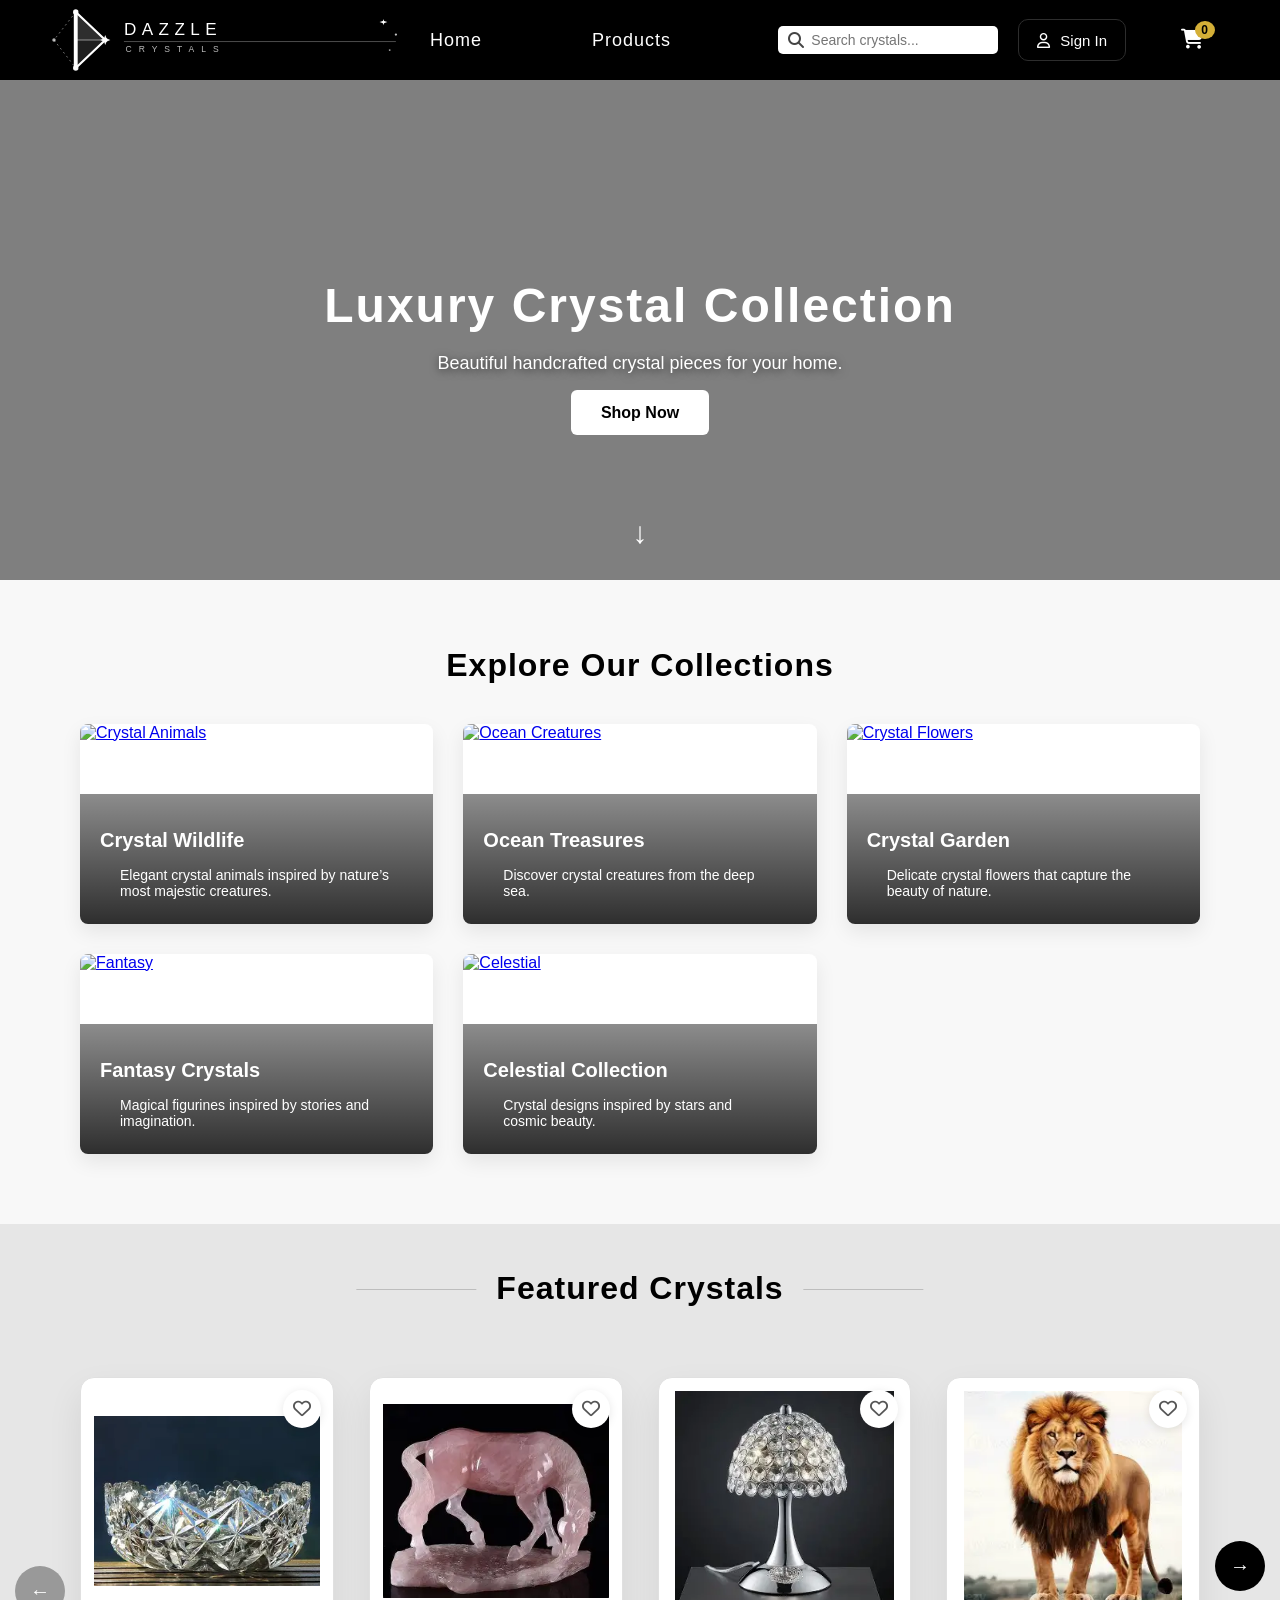
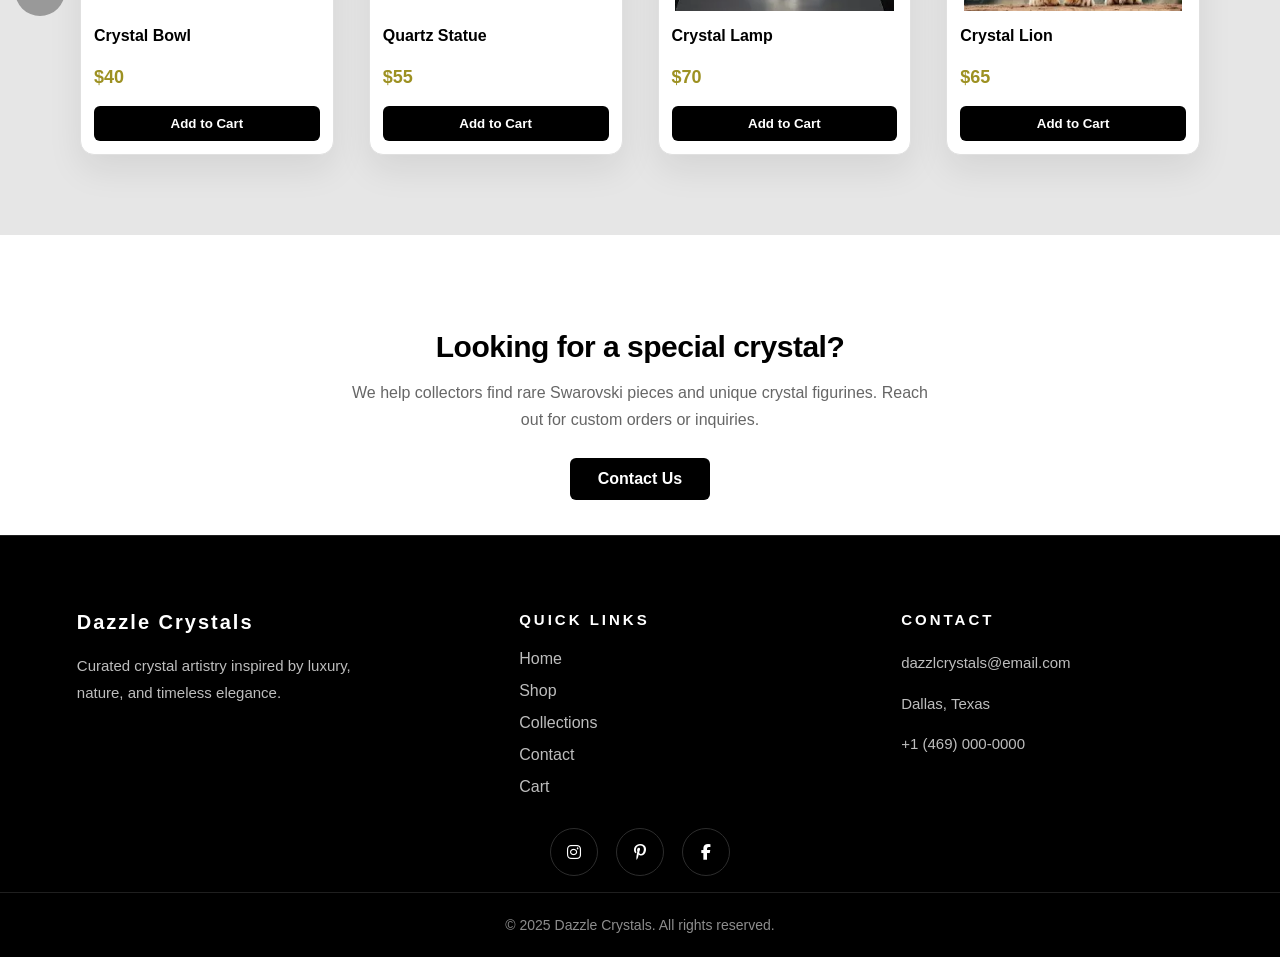
==== commit 98992faf: "Added wishlist feature" ====
--- a/index.html
+++ b/index.html
@@ -25,7 +25,11 @@
       <div class="nav-right">
         <div class="search-bar">
           <i class="fa-solid fa-magnifying-glass"></i>
-          <input type="text" placeholder="Search crystals..." />
+          <input
+            type="text"
+            id="search-input"
+            placeholder="Search crystals..."
+          />
         </div>
 
         <button class="signin-btn" id="signin-btn">
@@ -40,7 +44,7 @@
             <span>My Account</span>
           </a>
 
-          <a href="#">
+          <a href="wishlist.html">
             <i class="fa-regular fa-heart"></i>
             <span>Wishlist</span>
           </a>
--- a/css/style.css
+++ b/css/style.css
@@ -394,6 +394,7 @@
     font-weight: bold;
     transition: 0.3s;
     text-decoration: none;
+    border-radius: 6px;
 }
 
 .shop-btn:hover {
@@ -3835,4 +3836,103 @@
 
         width: 100%;
     }
+}
+
+.product-card {
+    position: relative;
+}
+
+.wishlist-icon {
+    position: absolute;
+    top: 12px;
+    right: 12px;
+
+    width: 38px;
+    height: 38px;
+
+    border-radius: 50%;
+
+    background: white;
+
+    display: flex;
+    align-items: center;
+    justify-content: center;
+
+    cursor: pointer;
+
+    box-shadow: 0 2px 10px rgba(0,0,0,.1);
+
+    z-index: 2;
+}
+
+.wishlist-icon i {
+    font-size: 18px;
+    color: #555;
+}
+
+.wishlist-icon i.fa-solid {
+    color: #e63946;
+}
+
+/* =========================
+   WISHLIST
+========================= */
+
+.move-cart-btn,
+.remove-wishlist-btn {
+
+    border: none;
+
+    padding: 12px 20px;
+
+    border-radius: 8px;
+
+    cursor: pointer;
+
+    font-weight: 600;
+}
+
+.move-cart-btn {
+
+    background: #111;
+    margin-bottom: 10px;
+
+    color: white;
+}
+
+.remove-wishlist-btn {
+
+    background: #efefef !important;
+    color: #222 !important;
+}
+.remove-wishlist-btn:hover {
+    background: #d9d9d9 !important;
+}
+.empty-wishlist {
+    grid-column: 1 / -1;
+    width: 100%;
+    min-height: 60vh;
+
+    display: flex;
+    flex-direction: column;
+
+    justify-content: center;
+    align-items: center;
+
+    text-align: center;
+}
+.empty-wishlist i {
+    font-size: 70px;
+    color: #888;
+
+    margin-bottom: 20px;
+}
+.empty-wishlist .shop-btn {
+    background: #111;
+    color: #fff;
+    border-radius: 6px;
+}
+
+.empty-wishlist .shop-btn:hover {
+    background: #222;
 }
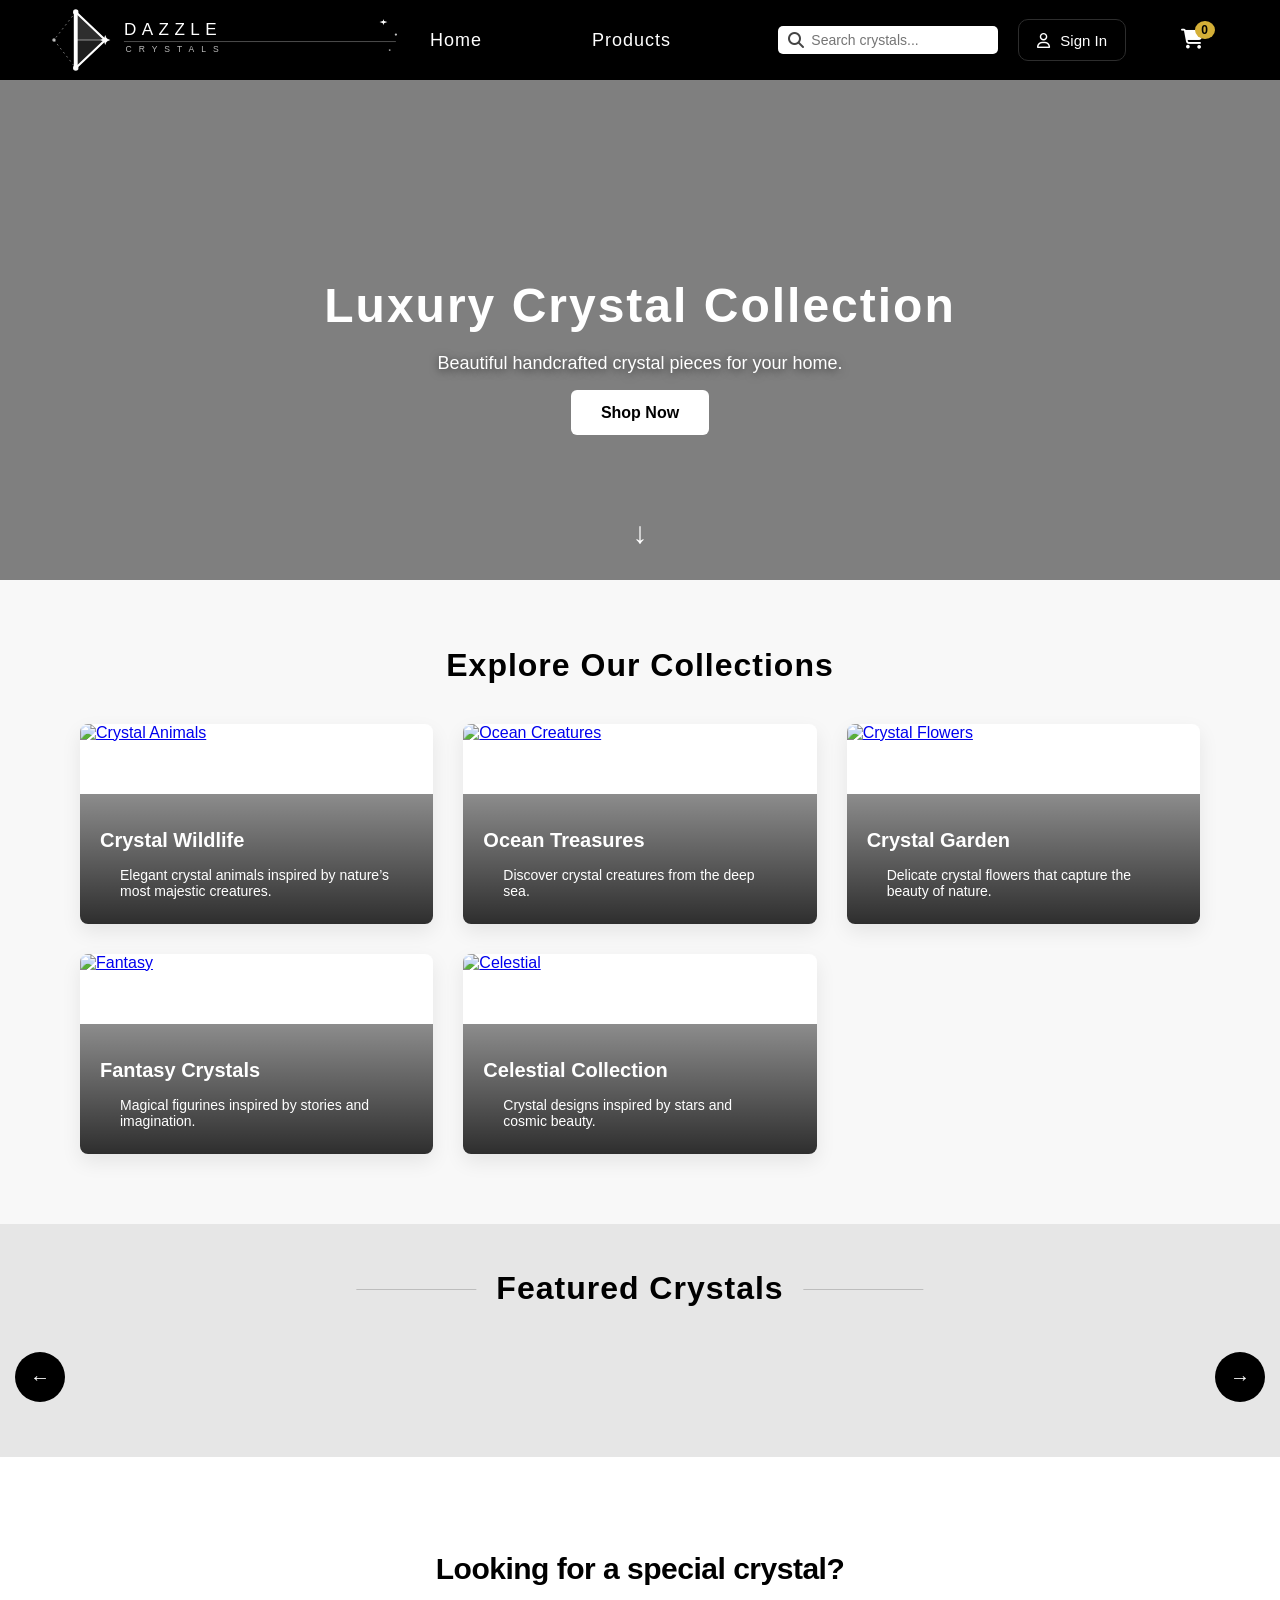
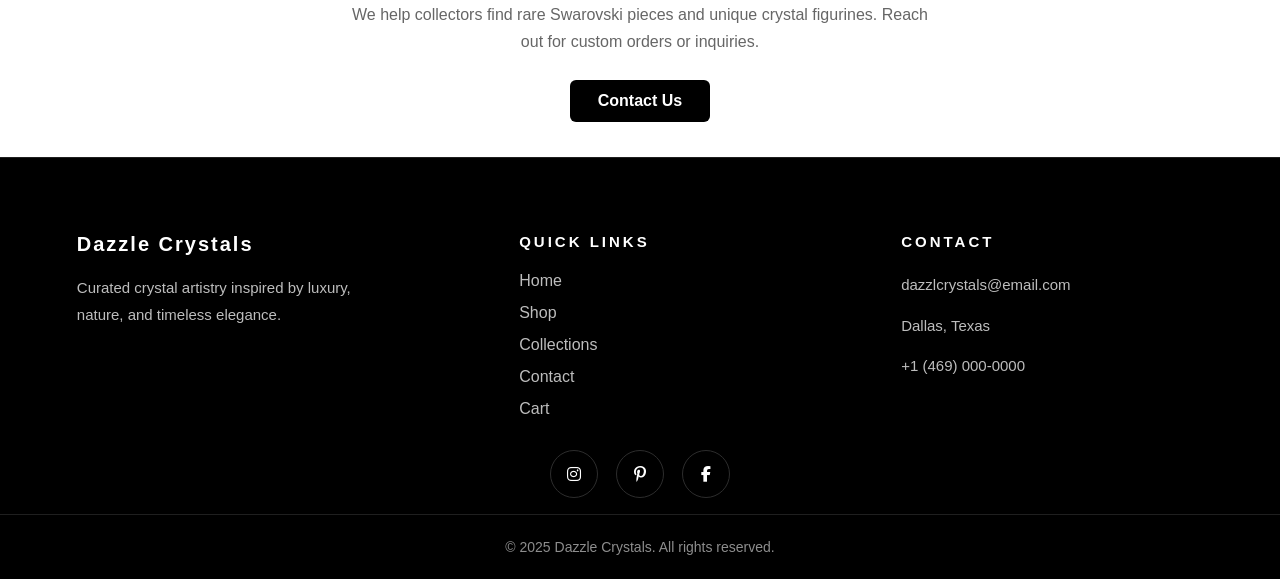
==== commit 190ee920: "Moved product details for firestore" ====
--- a/index.html
+++ b/index.html
@@ -24,7 +24,7 @@
 
       <div class="nav-right">
         <div class="search-bar">
-          <i class="fa-solid fa-magnifying-glass"></i>
+          <i class="fa-solid fa-magnifying-glass" id="mobile-search-toggle"></i>
           <input
             type="text"
             id="search-input"
@@ -39,7 +39,7 @@
         </button>
 
         <div class="account-dropdown" id="account-dropdown">
-          <a href="#">
+          <a href="account.html">
             <i class="fa-regular fa-user"></i>
             <span>My Account</span>
           </a>
@@ -60,7 +60,9 @@
           </button>
         </div>
 
-        <button class="menu-toggle" id="menu-toggle">☰</button>
+        <button class="menu-toggle" id="menu-toggle">
+          <i class="fa-solid fa-bars"></i>
+        </button>
 
         <a href="cart.html" class="cart">
           <i class="fa-solid fa-cart-shopping"></i>
@@ -70,6 +72,13 @@
         <div id="cart-message" class="cart-message"></div>
       </div>
     </header>
+    <div class="mobile-search-panel" id="mobile-search-panel">
+      <input
+        type="text"
+        id="mobile-search-input"
+        placeholder="Search crystals..."
+      />
+    </div>
 
     <section id="home" class="hero">
       <div class="hero-text">
@@ -237,7 +246,38 @@
       </div>
     </footer>
 
-    <script src="js/script.js?v=2"></script>
+    <div class="mobile-bottom-nav">
+      <a href="index.html" class="active">
+        <i class="fa-solid fa-house"></i>
+        <span>Home</span>
+      </a>
+
+      <a href="shop.html">
+        <i class="fa-solid fa-store"></i>
+        <span>Shop</span>
+      </a>
+
+      <a href="wishlist.html">
+        <i class="fa-regular fa-heart"></i>
+        <span>Wishlist</span>
+      </a>
+
+      <a href="cart.html" class="mobile-cart-link">
+        <div class="mobile-cart-icon">
+          <i class="fa-solid fa-cart-shopping"></i>
+          <span id="mobile-cart-count">0</span>
+        </div>
+
+        <span>Cart</span>
+      </a>
+
+      <a href="account.html">
+        <i class="fa-regular fa-user"></i>
+        <span>Account</span>
+      </a>
+    </div>
+
+    <script type="module" src="js/script.js"></script>
 
     <!-- =========================
      AUTH MODAL
@@ -327,6 +367,6 @@
         </form>
       </div>
     </div>
-    <script src="js/auth.js"></script>
+    <script type="module" src="js/auth.js"></script>
   </body>
 </html>
--- a/css/style.css
+++ b/css/style.css
@@ -1,5 +1,19 @@
 html {
     scroll-behavior: smooth;
+}
+/* Remove mobile tap highlight */
+
+* {
+    -webkit-tap-highlight-color: transparent;
+}
+
+a,
+button,
+input,
+textarea,
+select,
+div {
+    -webkit-tap-highlight-color: transparent;
 }
 
 section {
@@ -230,15 +244,17 @@
 
     width: 205px;
 
-    background: #fcfcfc;
+    
+    background:rgba(255,255,255,0.92);
+
+    backdrop-filter:blur(12px);
+
+    border:1px solid rgba(255,255,255,0.7);
+
+    box-shadow:0 12px 35px rgba(0,0,0,0.12);
+
 
     border-radius: 18px;
-
-    border: 1px solid rgba(0,0,0,0.08);
-
-    box-shadow:
-        0 10px 25px rgba(0,0,0,0.08),
-        0 25px 50px rgba(0,0,0,0.14);
 
     padding: 10px;
 
@@ -298,9 +314,9 @@
 
     font-weight: 500;
 
-    color: #111;
-
-    text-decoration: none;
+    color: #222;
+
+    text-decoration: none !important;
 
     cursor: pointer;
 
@@ -323,16 +339,21 @@
 .account-dropdown a:hover,
 .account-dropdown button:hover {
 
-    background: rgba(0,0,0,0.06);
-}
-
+    background: rgba(0,0,0,0.1);
+
+    border-radius: 10px;
+    
+}
+.account-dropdown a::after{
+    display:none !important;
+}
 /* LOGOUT */
 
 #logout-btn {
 
-    color: #c0392b;
-
-    font-weight: 600;
+    color: #ff5c5c;
+
+    font-weight: 700;
 }
 
 /* ==================== MOBILE MENU BUTTON ==================== */
@@ -1060,6 +1081,12 @@
 .cart-delete button:hover i {
     color: white;
 }
+.mobile-search-panel {
+    display: none;
+}
+.mobile-bottom-nav {
+    display: none;
+}
 
 /* ==================== RESPONSIVE DESIGN ==================== */
 
@@ -1072,6 +1099,47 @@
 
 /* Mobile */
 @media (max-width: 600px) {
+    html,
+body {
+    overflow-x: hidden;
+}
+.account-dropdown {
+
+    width: 160px;
+
+    right: 0;
+
+    top: 58px;
+}
+.account-section {
+
+    padding: 18px;
+
+    border-radius: 14px;
+}
+
+.account-section span {
+
+    font-size: 16px;
+}
+.section-header {
+
+    padding: 18px;
+
+    font-size: 16px;
+}
+
+.section-arrow {
+
+    font-size: 18px;
+}
+
+.section-content {
+
+    padding: 0 18px 18px;
+    overflow: hidden;
+}
+
     .products {
     padding: 10px 0 30px;
 }
@@ -1262,23 +1330,167 @@
     align-items: center;
     justify-content: space-between;
 
-    padding: 0 14px;
+    padding: 14px 16px;
 
     height: 58px;
+    min-height: 72px;
 
     position: relative;
     box-sizing: border-box;
     width: 100%;
 }
+.signin-btn.logged-in {
+    width: 42px;
+    height: 42px;
+    font-size: 12px;
+}
+.signin-btn:not(.logged-in) span {
+    display: none;
+}
+
+.signin-btn {
+    width: 36px;
+    height: 36px;
+
+    padding: 0;
+
+    border-radius: 50%;
+
+    justify-content: center;
+}
 .menu-toggle {
+    width: 38px;
+    height: 38px;
+
+    border-radius: 8px;
+
+    background: rgba(255,255,255,0.08);
+
+    display: none;
+    align-items: center;
+    justify-content: center;
+
+    margin-right: 10px;
+}
+
+.menu-toggle i {
+    font-size: 20px;
+}
+.mobile-search-panel {
+
+    background: black;
+
+    padding: 12px;
+
+    border-top: 1px solid rgba(255,255,255,0.1);
+}
+
+.mobile-search-panel.active {
     display: block;
-
-    margin-left: 12px;
-    margin-right: 0;
-
-    font-size: 23px;
-
-    line-height: 1;
+}
+
+.mobile-search-panel input {
+    width: 100%;
+
+    height: 42px;
+
+    border: none;
+
+    border-radius: 8px;
+
+    padding: 0 14px;
+
+    box-sizing: border-box;
+
+    font-size: 14px;
+
+    outline: none;
+}
+.mobile-bottom-nav {
+    position: fixed;
+    bottom: 0;
+    left: 0;
+
+    width: 100vw;
+
+    height: 65px;
+
+    background: white;
+
+    border-top: 1px solid #ddd;
+
+    display: flex;
+
+    justify-content: space-around;
+    align-items: center;
+
+    z-index: 9999;
+}
+.mobile-bottom-nav > a {
+    display: flex;
+
+    flex-direction: column;
+
+    align-items: center;
+
+    justify-content: center;
+
+    text-decoration: none;
+
+    color: #333;
+
+    font-size: 11px;
+
+    gap: 4px;
+}
+.mobile-bottom-nav a.active {
+    color: #d4af37;
+}
+
+.mobile-bottom-nav a.active i {
+    color: #d4af37;
+    transform: scale(1.1);
+}
+.account-dropdown .desktop-only-dropdown {
+    display: none !important;
+}
+
+
+.mobile-bottom-nav i {
+    font-size: 18px;
+}
+body {
+    padding-bottom: 70px;
+}
+.mobile-cart-icon {
+    position: relative;
+}
+
+#mobile-cart-count {
+    position: absolute;
+
+    top: -8px;
+    right: -10px;
+
+    background: #d4af37;
+
+    color: black;
+
+    font-size: 10px;
+
+    font-weight: bold;
+
+    min-width: 16px;
+    height: 16px;
+
+    border-radius: 50%;
+
+    display: flex;
+    align-items: center;
+    justify-content: center;
+}
+.cart {
+    display: none;
 }
 .cart {
     margin-left: 0;
@@ -1292,6 +1504,14 @@
     top: -6px;
     right: -8px;
 }
+.profile-modal {
+
+        width: 82% !important;
+        max-height: 80vh;
+        overflow-y: auto;
+
+        padding: 24px 20px;
+    }
 
 /* hide nav initially */
 nav {
@@ -1353,12 +1573,12 @@
 
     gap: 10px;
 
-    margin-left: auto;
+    margin-left: 0;
 }
 
 .nav-btn {
-    width: 24px;
-    height: 24px;
+    width: 42px;
+    height: 42px;
 
     font-size: 10px;
 
@@ -1396,7 +1616,13 @@
 .nav-btn:active {
     transform: scale(0.92);
 }
-
+.related-products .nav-btn.left {
+    left: 5px;
+}
+
+.related-products .nav-btn.right {
+    right: 5px;
+}
 .search-bar {
     width: auto;
     height: auto;
@@ -1416,17 +1642,20 @@
 
 .search-bar i {
     color: white;
-    font-size: 15px;
+    font-size: 22px;
     margin: 0;
 }
 
     .logo {
-    justify-content: center;
-    margin-right: 0;
+      display: flex;
+    align-items: center;
+    flex-shrink: 1;
+    margin-right: 8px;
 }
 
 .logo img {
-    height: 42px;
+    height: 52px;
+    width: auto;
 }
 
 
@@ -1451,7 +1680,12 @@
 }
 
 .related-products .product-grid {
+    display: grid;
     grid-template-columns: 1fr;
+    justify-items: center;
+}
+.related-products .product-card {
+    width: 80%;
 }
 
 
@@ -1692,8 +1926,221 @@
 
     border: none;
 }
-
-
+/* =========================
+   MOBILE CART PAGE
+========================= */
+
+.cart-page {
+    flex-direction: column;
+    padding: 20px 15px;
+    gap: 20px;
+}
+
+.cart-left,
+.cart-right {
+    width: 100%;
+    flex: unset;
+}
+
+.cart-right {
+    position: static;
+    box-sizing: border-box;
+}
+.cart-left .product-card {
+    width: 90%;
+    margin: 0 auto 12px;
+}
+
+.cart-left h2 {
+    text-align: center;
+    margin-bottom: 20px;
+}
+
+.cart-item-content {
+    display: flex;
+    align-items: center;
+    justify-content: space-between;
+    gap: 12px;
+}
+
+.cart-item-content img {
+    width: 100px;
+    height: 100px;
+    object-fit: cover;
+    border-radius: 8px;
+}
+
+.cart-item-info {
+    flex: 1;
+    display: flex;
+    flex-direction: column;
+    justify-content: center;
+    min-width: 0;
+}
+
+.product-card {
+    padding: 10px;
+}
+
+.cart-title {
+    font-size: 18px;
+    line-height: 1.2;
+}
+
+.cart-price {
+    font-size: 16px !important;
+    margin-top: 5px;
+}
+
+.cart-delete button {
+    width: 38px;
+    height: 38px;
+    flex-shrink: 0;
+}
+
+.continue-shopping {
+    margin-left: 0;
+    margin-top: 20px;
+}
+
+.coupon-box {
+    flex-direction: column;
+}
+
+.apply-btn {
+    width: 100%;
+}
+
+.checkout-btn {
+    width: 100%;
+}
+.cart-title {
+    font-size: 20px;
+    line-height: 1.3;
+    white-space: normal;
+    word-break: break-word;
+}
+/* =========================
+   MOBILE CHECKOUT
+========================= */
+
+.checkout-container {
+    flex-direction: column;
+    padding: 20px 15px;
+    gap: 20px;
+}
+
+.checkout-left,
+.checkout-summary {
+    width: 100%;
+    flex: unset;
+}
+
+.summary-card {
+    width: 100%;
+    box-sizing: border-box;
+}
+
+.checkout-box {
+    width: 100%;
+    box-sizing: border-box;
+}
+
+.row {
+    flex-direction: column;
+    gap: 12px;
+}
+
+.row input,
+.row select {
+    width: 100%;
+    box-sizing: border-box;
+}
+
+.phone-group {
+    width: 100%;
+}
+
+.phone-group input {
+    width: 100%;
+}
+
+.checkout-steps {
+    padding: 20px 10px;
+}
+
+.checkout-steps .line {
+    width: 40px;
+}
+
+.checkout-box h2,
+.summary-card h2 {
+    font-size: 20px;
+}
+
+.checkout-box #next-btn,
+.checkout-box #pay-btn,
+.checkout-box #back-btn {
+    width: 100%;
+}
+.payment-actions {
+    flex-direction: column;
+    gap: 12px;
+}
+
+.checkout-summary {
+    order: 2;
+}
+
+.checkout-left {
+    order: 1;
+}
+.checkout-summary {
+    width: 100%;
+    max-width: 100%;
+    overflow: hidden;
+}
+
+.summary-card {
+    width: 100%;
+    max-width: 100%;
+    overflow: hidden;
+}
+.summary-row {
+    display: flex;
+    justify-content: space-between;
+    gap: 12px;
+}
+
+.summary-row span {
+    text-align: right;
+    word-break: break-word;
+    max-width: 120px;
+}
+.checkout-steps {
+    justify-content: space-between;
+}
+
+.checkout-steps .step {
+    flex: 1;
+}
+.success-actions {
+    flex-direction: column;
+    gap: 12px;
+}
+
+.success-actions .primary-btn,
+.success-actions .secondary-btn {
+    width: 100%;
+    box-sizing: border-box;
+}
+.success-box h2 {
+    font-size: 48px;
+    line-height: 1;
+}
+.success-box {
+    margin-top: 10px;
+}
 }
 
 /* ================= FILTER LAYOUT ================= */
@@ -2182,45 +2629,127 @@
 .secondary-btn {
     flex: 1;
     padding: 12px;
+    background: #fff;
+    color: #b89b5e;
+    border: 2px solid #b89b5e;
+    cursor: pointer;
+}
+
+.success-box {
+
+    max-width: 560px;
+
+    margin: 20px auto;
+
+    padding: 35px 40px 25px;
+
     background: white;
-    color: black;
-    border: 1px solid #ccc;
-    cursor: pointer;
-}
-
-.success-box {
+
+    border-radius: 18px;
+
+    border-top: 4px solid #b89b5e;
+
     text-align: center;
-    max-width: 520px;
-    margin: 40px auto;
-    padding: 40px;
-    background: white;
-    border-radius: 14px;
-    box-shadow: 0 10px 30px rgba(0,0,0,0.08);
-    animation: fadeIn 0.5s ease-in-out;
 }
 
 .success-icon {
     font-size: 50px;
     margin-bottom: 10px;
 }
-
-.order-id {
-    margin-top: 6px;
-    font-weight: bold;
-    background: #f5f5f5;
-    padding: 12px 18px;
-    border-radius: 8px;
-    display: inline-block;
+.success-icon {
+
+    width: 70px;
+
+    height: 70px;
+
+    margin: 0 auto 18px;
+
+    border: 2px solid #b89b5e;
+
+    border-radius: 50%;
+}
+.success-box h2 {
+
+    margin: 0 0 14px;
+
+    font-size: 40px;
+}
+
+.success-icon i {
+
+    color: #b89b5e;
+    font-size: 32px;
+}
+.secondary-btn i,
+.primary-btn i {
+
+    margin-right: 8px;
+}
+
+.order-id-card {
+
+    display: inline-flex;
+
+    flex-direction: column;
+
+    align-items: center;
+
+    gap: 8px;
+
+    padding: 18px 36px;
+
+    border: 1px solid #b89b5e;
+
+    border-radius: 12px;
+
+    margin-top: 22px;
+
+    margin-bottom: 35px;
+
+    background: rgba(184,155,94,0.04);
+}
+
+.order-id-label {
+
+    font-size: 12px;
+
+    letter-spacing: 2px;
+
+    font-weight: 700;
+
+    color: #b89b5e;
+}
+
+#order-id {
+
     font-size: 18px;
-    letter-spacing: 0.5px;
-}
-
+
+    font-weight: 700;
+
+    color: #111;
+}
 .success-box .primary-btn {
     display: inline-block;
     width: auto;
     padding: 12px 20px;
     margin-top: 20px;
     text-decoration: none;
+}
+.success-box p {
+
+    margin: 0;
+
+    line-height: 1.6;
+}
+.success-subtitle {
+
+    margin-top: -5px;
+
+    margin-bottom: 25px;
+
+    color: #777;
+
+    font-size: 18px;
 }
 
 .success-box {
@@ -2358,7 +2887,7 @@
 
     justify-content: center;
 
-    margin-top: 25px;
+    margin-top: 5px;
 }
 
 .success-actions .primary-btn,
@@ -2385,16 +2914,20 @@
 }
 
 .success-actions .secondary-btn:hover {
-    background: #f5f5f5;
+    background: #b89b5e;
+    color: white;
 }
 
 .delivery-estimate {
-    margin-top: 10px;
-    font-size: 16px;
-    color: #666;
-    letter-spacing: 0.3px;
-}
-
+
+    margin-top: 12px;
+
+    margin-bottom: 22px;
+
+    font-size: 18px;
+
+    color: #777;
+}
 /* =========================
    PRODUCT DETAIL PAGE
 ========================= */
@@ -2606,15 +3139,39 @@
 /* RELATED PRODUCTS */
 
 .related-products {
-    padding: 0px 8% 80px;
-
-    background: #f3f3f3;
+    padding: 20px 40px 80px;
+    background: #e6e6e6;
 }
 
 .related-products h2 {
-    font-size: 28px;
-
-    margin-bottom: 28px;
+    text-align: center;
+    font-size: 32px;
+    letter-spacing: 1px;
+    margin-bottom: 50px;
+    position: relative;
+    display: inline-block;
+    left: 50%;
+    transform: translateX(-50%);
+}
+
+.related-products h2::before,
+.related-products h2::after {
+    content: "";
+    position: absolute;
+    top: 50%;
+    width: 120px;
+    height: 1px;
+    background: #bdbdbd;
+}
+
+.related-products h2::before {
+    right: 100%;
+    margin-right: 20px;
+}
+
+.related-products h2::after {
+    left: 100%;
+    margin-left: 20px;
 }
 
 /* =========================
@@ -2624,25 +3181,103 @@
 @media (max-width: 768px) {
 
     .product-detail {
-        flex-direction: column;
-
-        gap: 34px;
-
-        padding: 30px 20px;
-    }
-
+    flex-direction: column;
+
+    gap: 20px;
+
+    padding: 15px 20px;
+}
+    .personal-grid{
+    grid-template-columns: 1fr !important;
+}
+.info-item{
+    padding-bottom:18px;
+    width: 100%;
+}
+.info-item p,
+.info-item span,
+.info-item div{
+    word-break: anywhere;
+}
+.profile-btn{
+    width:100%;
+}
+.account-section{
+    padding:20px;
+}
+.account-card{
+    width:100%;
+    max-width:100%;
+
+    margin:0 auto;
+
+    padding:15px;
+    box-sizing:border-box;
+}
+.saved-card{
+    display:flex;
+    flex-direction:row;
+    flex-wrap: wrap;
+
+    justify-content:space-between;
+    align-items:center;
+    box-sizing: border-box;
+
+    width:100%;
+
+    gap:15px;
+}
+.saved-card-info{
+    flex:1;
+    min-width: 140px;
+}
+.saved-card-info strong{
+    white-space:nowrap;
+}
+.delete-card-btn{
+    flex-shrink:0;
+
+    padding:8px 10px;
+
+    font-size:12px;
+
+    min-width:65px;
+}
+.product-gallery {
+    width: 100%;
+}
+
+.main-image {
+    width: 100%;
+}
+
+.product-info {
+    width: 100%;
+    margin-top: 0;
+}
+
+.product-info h1 {
+    font-size: 42px;
+    line-height: 1.1;
+    margin-bottom: 12px;
+}
+
+.product-price {
+    font-size: 32px;
+}
     .main-image img {
     width: 100%;
 
-    height: 520px;
+    height: auto;
+
+    max-height: 420px;
 
     object-fit: contain;
 
     display: block;
 
-    background: white;
-    }
-
+    margin: 0 auto;
+}
     .thumbnail-row {
         justify-content: center;
     }
@@ -2691,42 +3326,12 @@
 .product-link h3:hover {
     color: #a68d2d;
 }
-
-.related-products .product-grid {
-    display: grid;
-
-    grid-template-columns: repeat(4, 1fr);
-
-    gap: 35px;
-
-    margin-top: 20px;
-}
-
-.related-products .product-card img {
-    height: 220px;
-
-    object-fit: contain;
-
-    background: white;
-}
 /* ================= RELATED PRODUCTS ARROWS ================= */
 
 .related-products .products-wrapper {
     position: relative;
-}
-
-.related-products .nav-btn.left {
-    left: -55px;
-}
-
-.related-products .nav-btn.right {
-    right: -55px;
-}
-
-.related-products .nav-btn {
-    top: 52%;
-}
-
+    padding: 0 40px;
+}
 /* =========================
    CONTACT PAGE HERO
 ========================= */
@@ -3157,24 +3762,68 @@
 
         flex-direction: column;
 
-        gap: 60px;
+        gap: 50px;
+        order: initial;
+        padding: 40px 20px 70px;
     }
 
     .contact-info,
     .contact-form-box {
 
         width: 100%;
+
+        box-sizing: border-box;
     }
+    .contact-form-box {
+    order: 1;
+}
+
+.contact-info {
+    order: 2;
+}
+
+    .contact-form-box {
+
+        padding: 25px;
+
+        margin: 0 auto;
+    }
 
     .form-row {
 
         flex-direction: column;
+
+        gap: 18px;
     }
 
+    .contact-hero {
+
+        padding: 50px 20px 35px;
+    }
+
     .contact-hero h1 {
 
-        font-size: 40px;
+        font-size: 32px;
+
+        line-height: 1.2;
+
+        letter-spacing: 1px;
     }
+
+    .contact-text {
+
+        font-size: 15px;
+
+        line-height: 1.8;
+    }
+    .info-box i {
+
+    width: 46px;
+
+    height: 46px;
+
+    font-size: 14px;
+}
 }
 
 /* =========================
@@ -3444,23 +4093,60 @@
 
     .auth-modal {
 
-        width: 92%;
-
-        padding: 34px 24px;
+        width: 86%;
+
+        padding: 24px 20px;
     }
+    .auth-header {
+    margin-bottom: 20px;
+}
+.auth-overlay {
+    align-items: flex-start;
+    padding-top: 100px;
+}
+
+.auth-header h2 {
+    font-size: 18px;
+}
+
+.auth-header p {
+    font-size: 13px;
+}
+
+.auth-tabs {
+    margin-bottom: 20px;
+}
+
+.auth-form {
+    gap: 12px;
+}
+
+.auth-form input {
+    height: 46px;
+    font-size: 14px;
+}
+
+.auth-submit-btn {
+    height: 46px;
+    font-size: 14px;
+}
+
+.auth-close {
+    width: 32px;
+    height: 32px;
+}
 }
 
 /* =========================
    ORDERS PAGE
 ========================= */
 
-.orders-page {
-
-    width: min(1600px, 95vw);
-
-    margin: 60px auto;
-
-    padding: 0 20px;
+.orders-page{
+    width:100%;
+    max-width:1600px;
+    margin:60px auto;
+    padding:0 20px;
+    box-sizing:border-box;
 }
 .orders-body {
     background: #e6e6e6;
@@ -3935,4 +4621,415 @@
 
 .empty-wishlist .shop-btn:hover {
     background: #222;
-}+}
+/* =========================
+   ACCOUNT PAGE
+========================= */
+
+.account-card {
+
+    background: #fafafa;
+
+    border: 1px solid #d8d8d8;
+
+    border-top: 4px solid #b89b5e;
+
+    border-radius: 20px;
+
+    padding: 30px;
+
+    margin-bottom: 24px;
+
+    box-shadow:
+    0 8px 20px rgba(0,0,0,0.08),
+    0 2px 4px rgba(0,0,0,0.04);
+}
+.account-avatar {
+
+    width: 80px;
+
+    height: 80px;
+
+    border-radius: 50%;
+
+    background: #b89b5e;
+
+    color: white;
+
+    display: flex;
+
+    align-items: center;
+
+    justify-content: center;
+
+    margin: 0 auto 20px;
+
+    font-size: 28px;
+
+    font-weight: 700;
+
+    text-transform: uppercase;
+}
+
+.account-name {
+
+    text-align: center;
+
+    margin-bottom: 30px;
+
+    font-size: 28px;
+}
+
+.account-info {
+
+    display: flex;
+
+    flex-direction: column;
+
+    gap: 16px;
+}
+
+.info-item {
+
+    display: flex;
+
+    flex-direction: column;
+
+    gap: 6px;
+
+    padding-bottom: 14px;
+
+    border-bottom: 1px solid #ececec;
+}
+
+.info-item strong {
+
+    color: #777;
+
+    font-size: 12px;
+
+    text-transform: uppercase;
+
+    letter-spacing: 1px;
+}
+
+.info-item span {
+
+    color: #111;
+
+    font-size: 16px;
+}
+.account-card h2 {
+
+    margin-bottom: 20px;
+}
+
+.account-card p {
+
+    margin-bottom: 12px;
+}
+.account-section {
+
+    display: block;
+
+    gap: 16px;
+
+    padding: 22px;
+
+    margin-bottom: 18px;
+
+    border-radius: 16px;
+
+    background: white;
+
+    cursor: pointer;
+
+    transition: all 0.3s ease;
+
+    box-shadow: 0 4px 15px rgba(0,0,0,0.08);
+}
+
+.account-section:hover {
+
+    transform: translateY(-2px);
+
+    box-shadow: 0 8px 20px rgba(0,0,0,0.12);
+}
+
+.account-section i {
+
+    font-size: 22px;
+
+    color: #b89b5e;
+}
+
+.account-section span {
+
+    font-size: 18px;
+
+    font-weight: 600;
+
+    color: #111;
+}
+.profile-btn,
+#save-profile-btn {
+
+    background: #111;
+    color: white;
+
+    border: none;
+
+    padding: 14px 24px;
+
+    border-radius: 10px;
+
+    cursor: pointer;
+
+    font-weight: 600;
+
+    transition: 0.25s ease;
+}
+#save-card-btn {
+
+    background: #0a0a0a;
+
+    color: white;
+
+    border: none;
+
+    border-radius: 10px;
+
+    padding: 14px 24px;
+
+    font-weight: 600;
+
+    cursor: pointer;
+}
+
+.profile-btn:hover,
+#save-profile-btn:hover {
+
+    background: #222;
+}
+.profile-btn {
+    margin-top: 20px;
+}
+
+.profile-overlay {
+
+    position: fixed;
+
+    inset: 0;
+
+    background: rgba(0,0,0,.45);
+
+    display: none;
+
+    justify-content: center;
+
+    align-items: center;
+
+    z-index: 9999;
+}
+.profile-modal {
+
+    position: relative;
+
+    width: 600px;
+
+    max-width: 90%;
+
+    max-height: 95vh;
+
+    overflow-y: auto;
+
+    padding: 20px;
+
+    border-radius: 20px;
+
+    background: white;
+
+    box-shadow: 0 20px 40px rgba(0,0,0,.2);
+}
+
+.profile-modal h2 {
+
+    margin-bottom: 15px;
+
+    text-align: center;
+}
+.profile-close {
+
+    position: absolute;
+
+    top: 15px;
+
+    right: 20px;
+
+    border: none;
+
+    background: none;
+
+    font-size: 30px;
+
+    cursor: pointer;
+}
+.profile-form {
+
+    display: flex;
+
+    flex-direction: column;
+
+    gap: 8px;
+}
+
+.profile-form input {
+
+    height: 40px;
+
+    padding: 0 14px;
+
+    border: 1px solid #d8d8d8;
+
+    border-radius: 12px;
+
+    font-size: 15px;
+}
+
+#save-profile-btn {
+
+    height: 48px;
+
+    border: none;
+
+    border-radius: 10px;
+
+    background: #111;
+
+    color: white;
+
+    cursor: pointer;
+
+    font-weight: 600;
+}
+#save-password-btn {
+
+    background: #111;
+    color: white;
+
+    border: none;
+
+    padding: 14px;
+
+    border-radius: 10px;
+
+    cursor: pointer;
+
+    font-weight: 600;
+
+    transition: 0.25s ease;
+}
+
+#save-password-btn:hover {
+
+    background: #222;
+}
+
+/* ACCOUNT ACCORDION */
+
+.account-section {
+
+    background: #f5f5f5;
+
+    border-radius: 18px;
+
+    margin-bottom: 18px;
+
+    overflow: hidden;
+}
+
+.section-header {
+
+    display: flex;
+
+    justify-content: space-between;
+
+    align-items: center;
+
+    cursor: pointer;
+}
+
+.section-title {
+
+    display: flex;
+
+    align-items: center;
+
+    gap: 12px;
+    
+}
+
+.section-title i {
+
+    color: #b89b5e;
+}
+
+.section-arrow {
+
+    color: #b89b5e;
+
+    transition: transform 0.3s ease;
+}
+
+.section-arrow.open {
+
+    transform: rotate(180deg);
+}
+
+.section-content {
+
+    display: none;
+
+    padding-top: 28px;
+}
+.personal-grid {
+
+    display: grid;
+
+    grid-template-columns: 1fr 1fr;
+
+    gap: 20px;
+}
+.saved-card{
+    display:flex;
+    justify-content:space-between;
+    align-items:center;
+
+    padding:16px 20px;
+    margin-bottom:15px;
+
+    border:1px solid #e5e5e5;
+    border-radius:12px;
+
+    background:#fff;
+}
+
+.saved-card-info{
+    display:flex;
+    flex-direction:column;
+    gap:6px;
+}
+
+.delete-card-btn{
+    background:#c0392b;
+    color:white;
+
+    border:none;
+
+    padding:10px 16px;
+
+    border-radius:8px;
+
+    cursor:pointer;
+}
+
